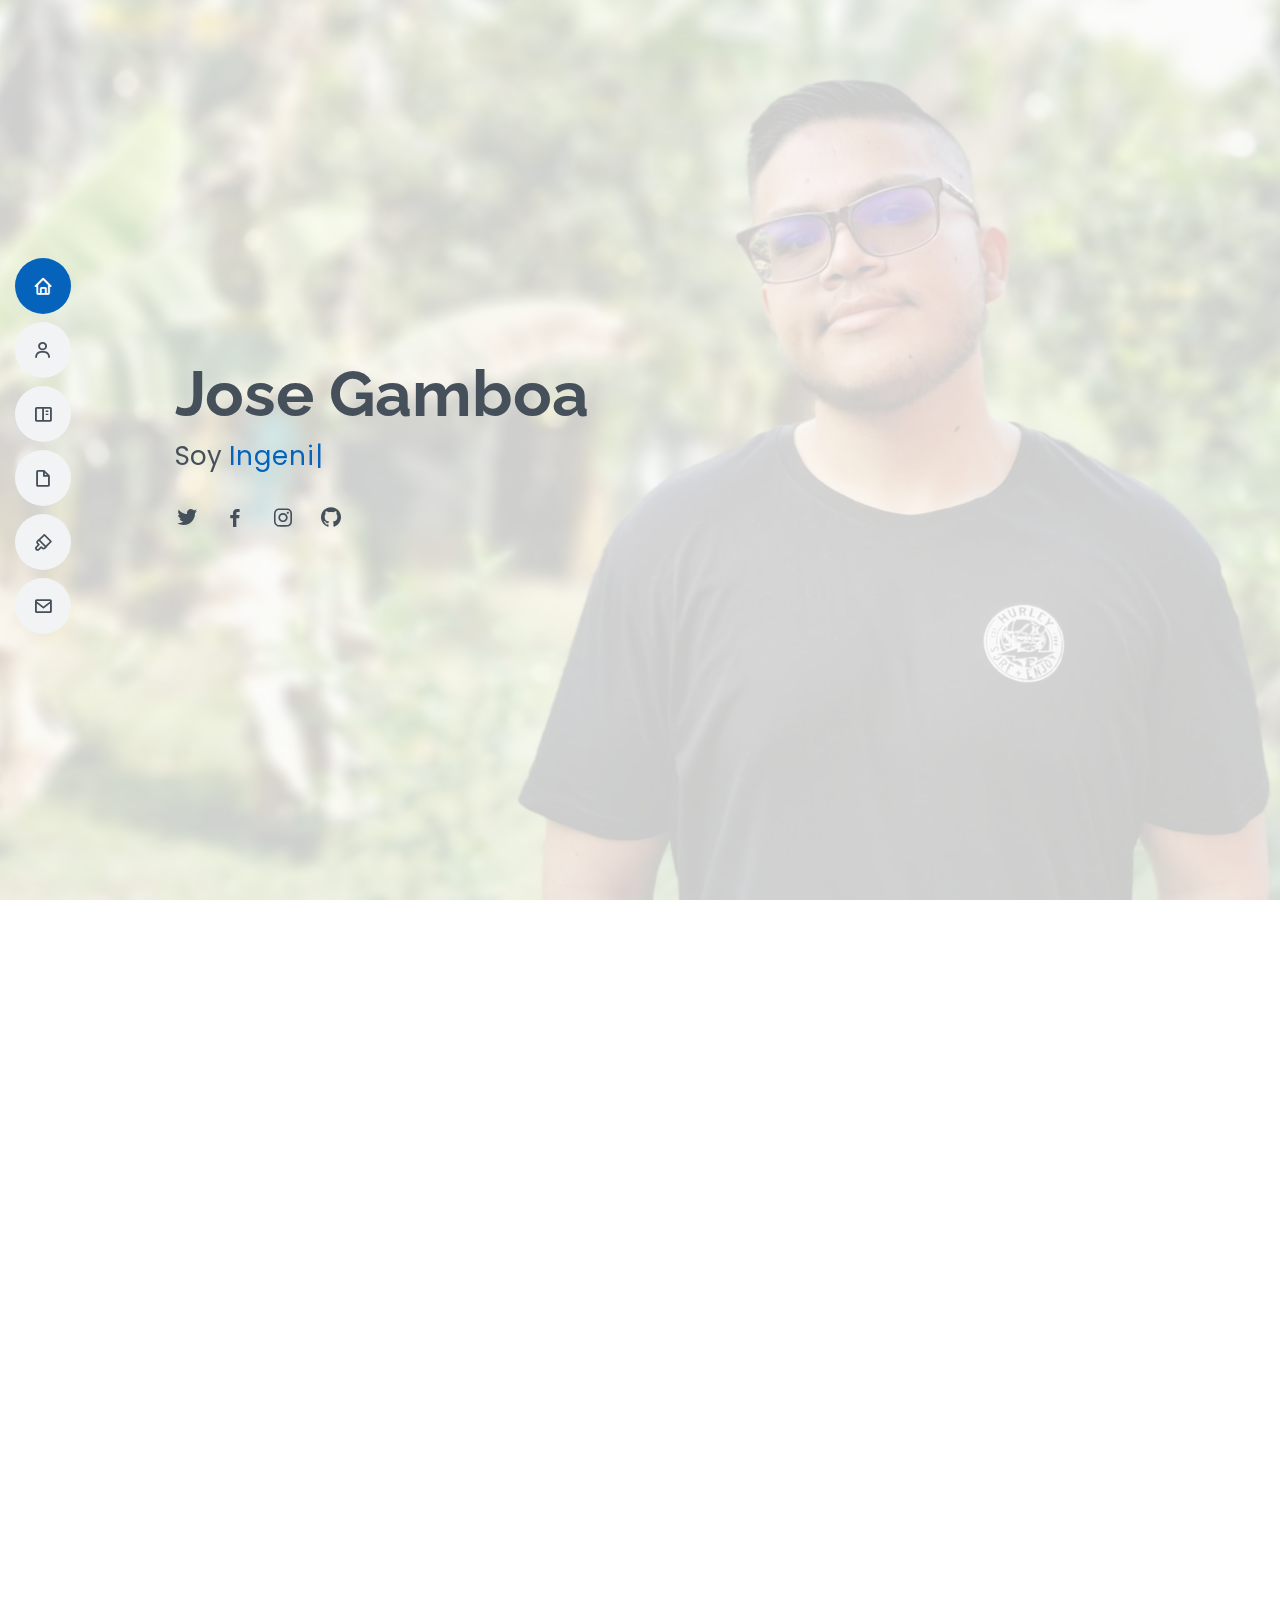
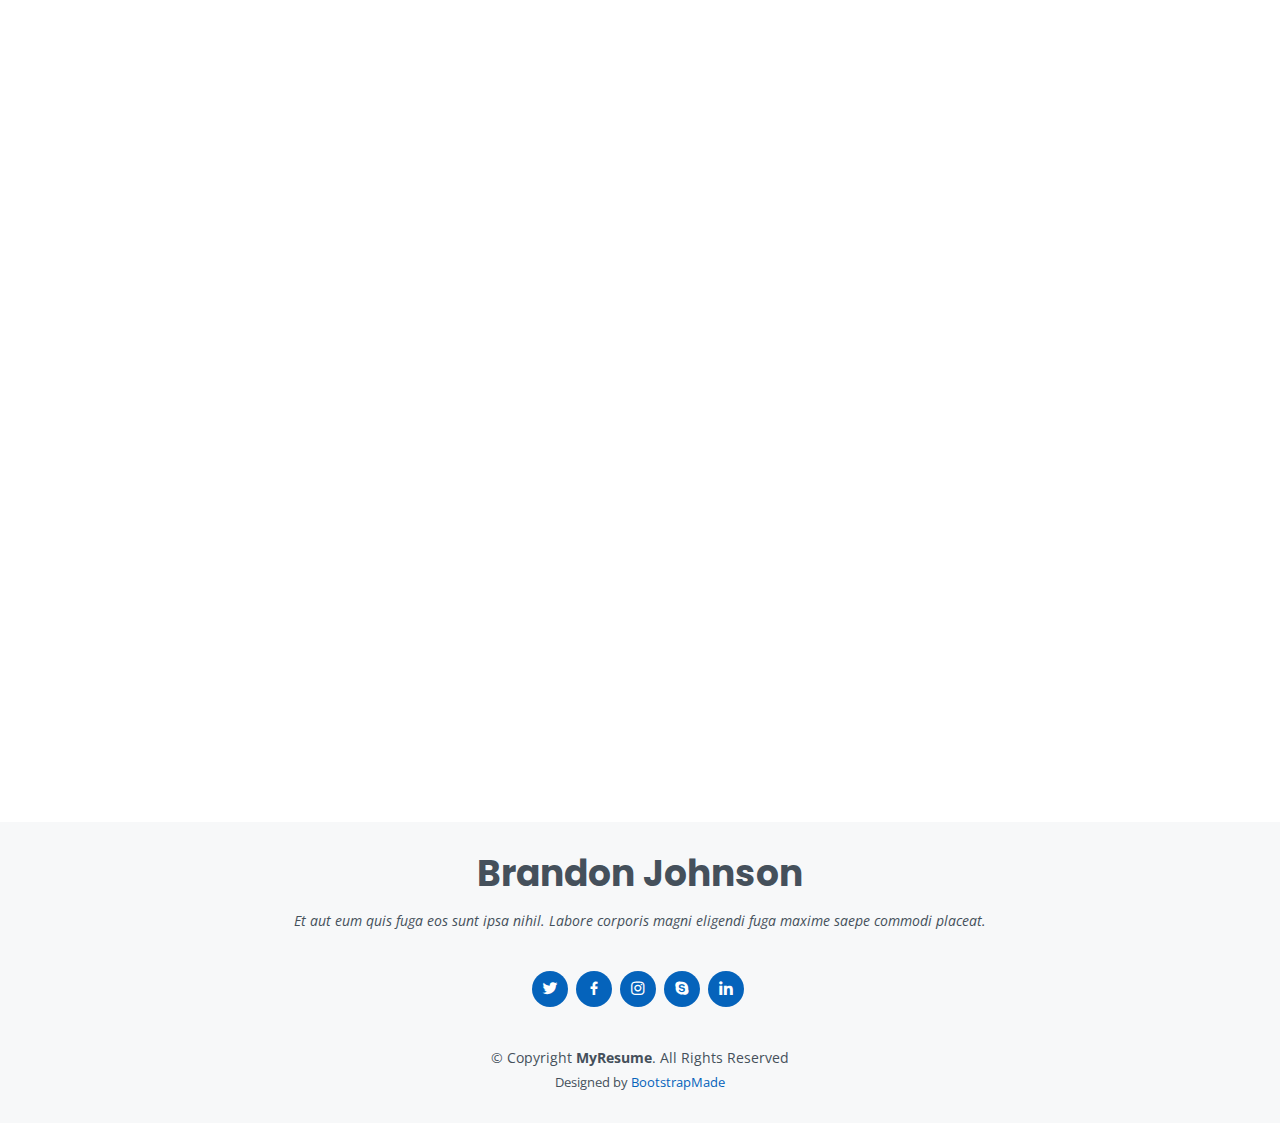
==== MyResume/index.html @ fcbcdb6d "Update" ====
<!DOCTYPE html>
<html lang="en">

<head>
    <meta charset="utf-8">
    <meta content="width=device-width, initial-scale=1.0" name="viewport">

    <title>MyResume Bootstrap Template - Index</title>
    <meta content="" name="description">
    <meta content="" name="keywords">

    <!-- Favicons -->
    <link href="assets/img/favicon.png" rel="icon">
    <link href="assets/img/apple-touch-icon.png" rel="apple-touch-icon">

    <!-- Google Fonts -->
    <link href="https://fonts.googleapis.com/css?family=Open+Sans:300,300i,400,400i,600,600i,700,700i|Raleway:300,300i,400,400i,500,500i,600,600i,700,700i|Poppins:300,300i,400,400i,500,500i,600,600i,700,700i" rel="stylesheet">

    <!-- Vendor CSS Files -->
    <link href="assets/vendor/bootstrap/css/bootstrap.min.css" rel="stylesheet">
    <link href="assets/vendor/icofont/icofont.min.css" rel="stylesheet">
    <link href="assets/vendor/boxicons/css/boxicons.min.css" rel="stylesheet">
    <link href="assets/vendor/venobox/venobox.css" rel="stylesheet">
    <link href="assets/vendor/owl.carousel/assets/owl.carousel.min.css" rel="stylesheet">
    <link href="assets/vendor/aos/aos.css" rel="stylesheet">

    <!-- Template Main CSS File -->
    <link href="assets/css/style.css" rel="stylesheet">

    <!-- =======================================================
  * Template Name: MyResume - v2.2.1
  * Template URL: https://bootstrapmade.com/free-html-bootstrap-template-my-resume/
  * Author: BootstrapMade.com
  * License: https://bootstrapmade.com/license/
  ======================================================== -->
</head>

<body>

    <!-- ======= Mobile nav toggle button ======= -->
    <button type="button" class="mobile-nav-toggle d-xl-none"><i class="icofont-navigation-menu"></i></button>

    <!-- ======= Header ======= -->
    <header id="header" class="d-flex flex-column justify-content-center">

        <nav class="nav-menu">
            <ul>
                <li class="active"><a href="#hero"><i class="bx bx-home"></i> <span>Home</span></a></li>
                <li><a href="#about"><i class="bx bx-user"></i> <span>About</span></a></li>
                <li><a href="#portfolio"><i class="bx bx-book-content"></i> <span>Portfolio</span></a></li>
                <li><a href="#resume"><i class="bx bx-file-blank"></i> <span>Resume</span></a></li>
                <li><a href="#services"><i class="bx bx-brush"></i> <span>Interests</span></a></li>
                <li><a href="#contact"><i class="bx bx-envelope"></i> <span>Contact</span></a></li>
            </ul>
        </nav>
        <!-- .nav-menu -->

    </header>
    <!-- End Header -->

    <!-- ======= Hero Section ======= -->
    <section id="hero" class="d-flex flex-column justify-content-center">
        <div class="container" data-aos="zoom-in" data-aos-delay="100">
            <h1>Jose Gamboa</h1>
            <p>Soy <span class="typed" data-typed-items=" Ingeniero en Computación , Estudiante,  Freelancer, Backend Developer, Web Developer"></span></p>
            <div class="social-links">
                <a href="https://twitter.com/joalgamro" class="twitter"><i class="bx bxl-twitter"></i></a>
                <a href="#" class="facebook"><i class="bx bxl-facebook"></i></a>
                <a href="#" class="instagram"><i class="bx bxl-instagram"></i></a>
                <a href="https://github.com/JoalG" class="git hub"><i class="bx bxl-github"></i></a>
            </div>
        </div>
    </section>
    <!-- End Hero -->

    <main id="main">

        <!-- ======= About Section ======= -->
        <section id="about" class="about">
            <div class="container" data-aos="fade-up">

                <div class="section-title">
                    <h2>About</h2>

                </div>

                <div class="row">
                    <div class="col-lg-4">
                        <img src="assets/img/jose.jpeg" class="img-fluid" alt="">
                    </div>
                    <div class="col-lg-8 pt-4 pt-lg-0 content">
                        <h3>Ingeniero en Computación.</h3>
                        <p class="font-italic">
                            Mi nombre es Jose Alfredo Gamboa Román, tengo 20 años, nací en San Isidro del General, Pérez Zeledón donde he vivido la mayor parte de mi vida. Desde 2019 me encuentro cursando la carrera de Ingeniería en Computación en el Instituto Tecnológico de Costa
                            Rica, específicamente en la sede central de Cartago.
                        </p>
                        <div class="row">
                            <div class="col-lg-6">
                                <ul>
                                    <li><i class="icofont-rounded-right"></i> <strong>Fecha de nacimiento:</strong> 15 Dic 2001</li>
                                    <li><i class="icofont-rounded-right"></i> <strong>Teléfono:</strong> +506 6132 2699</li>
                                    <li><i class="icofont-rounded-right"></i> <strong>Ciudad:</strong> Pérez Zeledón, San Jose, CR</li>
                                </ul>
                            </div>
                            <div class="col-lg-6">
                                <ul>
                                    <li><i class="icofont-rounded-right"></i> <strong>Edad:</strong> 19</li>
                                    <li><i class="icofont-rounded-right"></i> <strong>Email:</strong> joalgamro2010@gmail.com</li>
                                    <li><i class="icofont-rounded-right"></i> <strong>Escolaridad :</strong> Estudiante Universitario</li>
                                </ul>
                            </div>
                        </div>
                        <p>
                            Actualmente, además de mis actividades académicas relacionadas con el ITCR, me desempeño como FreeLancer en diferentes áreas relacionados al desarrollo de software.
                        </p>
                    </div>
                </div>

            </div>
        </section>
        <!-- End About Section -->

        <!-- ======= Portfolio Section ======= -->
        <section id="portfolio" class="portfolio section-bg">
            <div class="container" data-aos="fade-up">

                <div class="section-title">
                    <h2>Portafolio</h2>
                    <p>A continuación, se pueden observar algunos de los proyectos que he realizado en los últimos años.</p>
                </div>

                <div class="row">
                    <div class="col-lg-12 d-flex justify-content-center" data-aos="fade-up" data-aos-delay="100">
                        <ul id="portfolio-flters">
                            <li data-filter="*" class="filter-active">All</li>
                            <li data-filter=".filter-app">App</li>
                            <li data-filter=".filter-web">Web</li>
                        </ul>
                    </div>
                </div>

                <div class="row portfolio-container" data-aos="fade-up" data-aos-delay="200">

                    <div class="col-lg-4 col-md-6 portfolio-item filter-app">
                        <div class="portfolio-wrap">
                            <img src="assets/img/portfolio/nonogram_solver.PNG" class="img-fluid" alt="">
                            <div class="portfolio-info">
                                <h4>Nonogram Solver</h4>
                                <p>App</p>
                                <div class="portfolio-links">
                                    <a href="portfolio-details-nonogram.html" data-gall="portfolioDetailsGallery" data-vbtype="iframe" class="venobox" title="Portfolio Details"><i class="bx bx-info-circle"></i></a>
                                </div>
                            </div>
                        </div>
                    </div>

                    <div class="col-lg-4 col-md-6 portfolio-item filter-web">
                        <div class="portfolio-wrap">
                            <img src="assets/img/portfolio/teatros.jpg" class="img-fluid" alt="">
                            <div class="portfolio-info">
                                <h4>Cartelera Teatros</h4>
                                <p>Web</p>
                                <div class="portfolio-links">
                                    <a href="portfolio-details-teatros.html" data-gall="portfolioDetailsGallery" data-vbtype="iframe" class="venobox" title="Portfolio Details"><i class="bx bx-info-circle"></i></a>
                                </div>
                            </div>
                        </div>
                    </div>

                    <div class="col-lg-4 col-md-6 portfolio-item filter-app">
                        <div class="portfolio-wrap">
                            <img src="assets/img/portfolio/path_tracing.png" class="img-fluid" alt="">
                            <div class="portfolio-info">
                                <h4>Path Tracing</h4>
                                <p>App</p>
                                <div class="portfolio-links">
                                    <a href="portfolio-details-path-tracing.html" data-gall="portfolioDetailsGallery" data-vbtype="iframe" class="venobox" title="Portfolio Details"><i class="bx bx-info-circle"></i></a>
                                </div>
                            </div>
                        </div>
                    </div>


                    <div class="col-lg-4 col-md-6 portfolio-item filter-web">
                        <div class="portfolio-wrap">
                            <img src="assets/img/portfolio/love_hope.jpeg" class="img-fluid" alt="">
                            <div class="portfolio-info">
                                <h4>Love&Hope</h4>
                                <p>Web</p>
                                <div class="portfolio-links">
                                    <a href="portfolio-details-love-hope.html" data-gall="portfolioDetailsGallery" data-vbtype="iframe" class="venobox" title="Portfolio Details"><i class="bx bx-info-circle"></i></a>
                                </div>
                            </div>
                        </div>
                    </div>

                    <div class="col-lg-4 col-md-6 portfolio-item filter-app">
                        <div class="portfolio-wrap">
                            <img src="assets/img/portfolio/connect_four.png" class="img-fluid" alt="">
                            <div class="portfolio-info">
                                <h4>Connect Four</h4>
                                <p>App</p>
                                <div class="portfolio-links">
                                    <a href="portfolio-details-connect-four.html" data-gall="portfolioDetailsGallery" data-vbtype="iframe" class="venobox" title="Portfolio Details"><i class="bx bx-info-circle"></i></a>
                                </div>
                            </div>
                        </div>
                    </div>




                    <div class="col-lg-4 col-md-6 portfolio-item filter-web">
                        <div class="portfolio-wrap">
                            <img src="assets/img/portfolio/dynamic_forms.png" class="img-fluid" alt="">
                            <div class="portfolio-info">
                                <h4>Forms Dinámicos</h4>
                                <p>Web</p>
                                <div class="portfolio-links">
                                    <a href="portfolio-details-dynamic-forms.html" data-gall="portfolioDetailsGallery" data-vbtype="iframe" class="venobox" title="Portfolio Details"><i class="bx bx-info-circle"></i></a>
                                </div>
                            </div>
                        </div>
                    </div>

                </div>

            </div>
        </section>
        <!-- End Portfolio Section -->

        <!-- ======= Resume Section ======= -->
        <section id="resume" class="resume">
            <div class="container" data-aos="fade-up">

                <div class="section-title">
                    <h2>Resume</h2>
                    <p>Magnam dolores commodi suscipit. Necessitatibus eius consequatur ex aliquid fuga eum quidem. Sit sint consectetur velit. Quisquam quos quisquam cupiditate. Et nemo qui impedit suscipit alias ea. Quia fugiat sit in iste officiis commodi
                        quidem hic quas.</p>
                </div>

                <div class="row">
                    <div class="col-lg-6">
                        <h3 class="resume-title">Sumary</h3>
                        <div class="resume-item pb-0">
                            <h4>Brandon Johnson</h4>
                            <p><em>Innovative and deadline-driven Graphic Designer with 3+ years of experience designing and developing user-centered digital/print marketing material from initial concept to final, polished deliverable.</em></p>
                            <ul>
                                <li>Portland par 127,Orlando, FL</li>
                                <li>(123) 456-7891</li>
                                <li>alice.barkley@example.com</li>
                            </ul>
                        </div>

                        <h3 class="resume-title">Education</h3>
                        <div class="resume-item">
                            <h4>Master of Fine Arts &amp; Graphic Design</h4>
                            <h5>2015 - 2016</h5>
                            <p><em>Rochester Institute of Technology, Rochester, NY</em></p>
                            <p>Qui deserunt veniam. Et sed aliquam labore tempore sed quisquam iusto autem sit. Ea vero voluptatum qui ut dignissimos deleniti nerada porti sand markend</p>
                        </div>
                        <div class="resume-item">
                            <h4>Bachelor of Fine Arts &amp; Graphic Design</h4>
                            <h5>2010 - 2014</h5>
                            <p><em>Rochester Institute of Technology, Rochester, NY</em></p>
                            <p>Quia nobis sequi est occaecati aut. Repudiandae et iusto quae reiciendis et quis Eius vel ratione eius unde vitae rerum voluptates asperiores voluptatem Earum molestiae consequatur neque etlon sader mart dila</p>
                        </div>
                    </div>
                    <div class="col-lg-6">
                        <h3 class="resume-title">Professional Experience</h3>
                        <div class="resume-item">
                            <h4>Senior graphic design specialist</h4>
                            <h5>2019 - Present</h5>
                            <p><em>Experion, New York, NY </em></p>
                            <ul>
                                <li>Lead in the design, development, and implementation of the graphic, layout, and production communication materials</li>
                                <li>Delegate tasks to the 7 members of the design team and provide counsel on all aspects of the project. </li>
                                <li>Supervise the assessment of all graphic materials in order to ensure quality and accuracy of the design</li>
                                <li>Oversee the efficient use of production project budgets ranging from $2,000 - $25,000</li>
                            </ul>
                        </div>
                        <div class="resume-item">
                            <h4>Graphic design specialist</h4>
                            <h5>2017 - 2018</h5>
                            <p><em>Stepping Stone Advertising, New York, NY</em></p>
                            <ul>
                                <li>Developed numerous marketing programs (logos, brochures,infographics, presentations, and advertisements).</li>
                                <li>Managed up to 5 projects or tasks at a given time while under pressure</li>
                                <li>Recommended and consulted with clients on the most appropriate graphic design</li>
                                <li>Created 4+ design presentations and proposals a month for clients and account managers</li>
                            </ul>
                        </div>
                    </div>
                </div>

            </div>
        </section>
        <!-- End Resume Section -->


        <!-- ======= Skills Section ======= -->
        <section id="skills" class="skills section-bg">
            <div class="container" data-aos="fade-up">

                <div class="section-title">
                    <h2>Skills</h2>
                    <p>Magnam dolores commodi suscipit. Necessitatibus eius consequatur ex aliquid fuga eum quidem. Sit sint consectetur velit. Quisquam quos quisquam cupiditate. Et nemo qui impedit suscipit alias ea. Quia fugiat sit in iste officiis commodi
                        quidem hic quas.</p>
                </div>

                <div class="row skills-content">

                    <div class="col-lg-6">

                        <div class="progress">
                            <span class="skill">HTML <i class="val">100%</i></span>
                            <div class="progress-bar-wrap">
                                <div class="progress-bar" role="progressbar" aria-valuenow="100" aria-valuemin="0" aria-valuemax="100"></div>
                            </div>
                        </div>

                        <div class="progress">
                            <span class="skill">CSS <i class="val">90%</i></span>
                            <div class="progress-bar-wrap">
                                <div class="progress-bar" role="progressbar" aria-valuenow="90" aria-valuemin="0" aria-valuemax="100"></div>
                            </div>
                        </div>

                        <div class="progress">
                            <span class="skill">JavaScript <i class="val">75%</i></span>
                            <div class="progress-bar-wrap">
                                <div class="progress-bar" role="progressbar" aria-valuenow="75" aria-valuemin="0" aria-valuemax="100"></div>
                            </div>
                        </div>

                    </div>

                    <div class="col-lg-6">

                        <div class="progress">
                            <span class="skill">PHP <i class="val">80%</i></span>
                            <div class="progress-bar-wrap">
                                <div class="progress-bar" role="progressbar" aria-valuenow="80" aria-valuemin="0" aria-valuemax="100"></div>
                            </div>
                        </div>

                        <div class="progress">
                            <span class="skill">WordPress/CMS <i class="val">90%</i></span>
                            <div class="progress-bar-wrap">
                                <div class="progress-bar" role="progressbar" aria-valuenow="90" aria-valuemin="0" aria-valuemax="100"></div>
                            </div>
                        </div>

                        <div class="progress">
                            <span class="skill">Photoshop <i class="val">55%</i></span>
                            <div class="progress-bar-wrap">
                                <div class="progress-bar" role="progressbar" aria-valuenow="55" aria-valuemin="0" aria-valuemax="100"></div>
                            </div>
                        </div>

                    </div>

                </div>

            </div>
        </section>
        <!-- End Skills Section -->


        <!-- ======= Services Section ======= -->
        <section id="services" class="services">
            <div class="container" data-aos="fade-up">

                <div class="section-title">
                    <h2>Services</h2>
                    <p>Magnam dolores commodi suscipit. Necessitatibus eius consequatur ex aliquid fuga eum quidem. Sit sint consectetur velit. Quisquam quos quisquam cupiditate. Et nemo qui impedit suscipit alias ea. Quia fugiat sit in iste officiis commodi
                        quidem hic quas.</p>
                </div>

                <div class="row">

                    <div class="col-lg-4 col-md-6 d-flex align-items-stretch" data-aos="zoom-in" data-aos-delay="100">
                        <div class="icon-box iconbox-blue">
                            <div class="icon">
                                <svg width="100" height="100" viewBox="0 0 600 600" xmlns="http://www.w3.org/2000/svg">
                  <path stroke="none" stroke-width="0" fill="#f5f5f5" d="M300,521.0016835830174C376.1290562159157,517.8887921683347,466.0731472004068,529.7835943286574,510.70327084640275,468.03025145048787C554.3714126377745,407.6079735673963,508.03601936045806,328.9844924480964,491.2728898941984,256.3432110539036C474.5976632858925,184.082847569629,479.9380746630129,96.60480741107993,416.23090153303,58.64404602377083C348.86323505073057,18.502131276798302,261.93793281208167,40.57373210992963,193.5410806939664,78.93577620505333C130.42746243093433,114.334589627462,98.30271207620316,179.96522072025542,76.75703585869454,249.04625023123273C51.97151888228291,328.5150500222984,13.704378332031375,421.85034740162234,66.52175969318436,486.19268352777647C119.04800174914682,550.1803526380478,217.28368757567262,524.383925680826,300,521.0016835830174"></path>
                </svg>
                                <i class="bx bxl-dribbble"></i>
                            </div>
                            <h4><a href="">Lorem Ipsum</a></h4>
                            <p>Voluptatum deleniti atque corrupti quos dolores et quas molestias excepturi</p>
                        </div>
                    </div>

                    <div class="col-lg-4 col-md-6 d-flex align-items-stretch mt-4 mt-md-0" data-aos="zoom-in" data-aos-delay="200">
                        <div class="icon-box iconbox-orange ">
                            <div class="icon">
                                <svg width="100" height="100" viewBox="0 0 600 600" xmlns="http://www.w3.org/2000/svg">
                  <path stroke="none" stroke-width="0" fill="#f5f5f5" d="M300,582.0697525312426C382.5290701553225,586.8405444964366,449.9789794690241,525.3245884688669,502.5850820975895,461.55621195738473C556.606425686781,396.0723002908107,615.8543463187945,314.28637112970534,586.6730223649479,234.56875336149918C558.9533121215079,158.8439757836574,454.9685369536778,164.00468322053177,381.49747125262974,130.76875717737553C312.15926192815925,99.40240125094834,248.97055460311594,18.661163978235184,179.8680185752513,50.54337015887873C110.5421016452524,82.52863877960104,119.82277516462835,180.83849132639028,109.12597500060166,256.43424936330496C100.08760227029461,320.3096726198365,92.17705696193138,384.0621239912766,124.79988738764834,439.7174275375508C164.83382741302287,508.01625554203684,220.96474134820875,577.5009287672846,300,582.0697525312426"></path>
                </svg>
                                <i class="bx bx-file"></i>
                            </div>
                            <h4><a href="">Sed Perspiciatis</a></h4>
                            <p>Duis aute irure dolor in reprehenderit in voluptate velit esse cillum dolore</p>
                        </div>
                    </div>

                    <div class="col-lg-4 col-md-6 d-flex align-items-stretch mt-4 mt-lg-0" data-aos="zoom-in" data-aos-delay="300">
                        <div class="icon-box iconbox-pink">
                            <div class="icon">
                                <svg width="100" height="100" viewBox="0 0 600 600" xmlns="http://www.w3.org/2000/svg">
                  <path stroke="none" stroke-width="0" fill="#f5f5f5" d="M300,541.5067337569781C382.14930387511276,545.0595476570109,479.8736841581634,548.3450877840088,526.4010558755058,480.5488172755941C571.5218469581645,414.80211281144784,517.5187510058486,332.0715597781072,496.52539010469104,255.14436215662573C477.37192572678356,184.95920475031193,473.57363656557914,105.61284051026155,413.0603344069578,65.22779650032875C343.27470386102294,18.654635553484475,251.2091493199835,5.337323636656869,175.0934190732945,40.62881213300186C97.87086631185822,76.43348514350839,51.98124368387456,156.15599469081315,36.44837278890362,239.84606092416172C21.716077023791087,319.22268207091537,43.775223500013084,401.1760424656574,96.891909868211,461.97329694683043C147.22146801428983,519.5804099606455,223.5754009179313,538.201503339737,300,541.5067337569781"></path>
                </svg>
                                <i class="bx bx-tachometer"></i>
                            </div>
                            <h4><a href="">Magni Dolores</a></h4>
                            <p>Excepteur sint occaecat cupidatat non proident, sunt in culpa qui officia</p>
                        </div>
                    </div>

                    <div class="col-lg-4 col-md-6 d-flex align-items-stretch mt-4" data-aos="zoom-in" data-aos-delay="100">
                        <div class="icon-box iconbox-yellow">
                            <div class="icon">
                                <svg width="100" height="100" viewBox="0 0 600 600" xmlns="http://www.w3.org/2000/svg">
                  <path stroke="none" stroke-width="0" fill="#f5f5f5" d="M300,503.46388370962813C374.79870501325706,506.71871716319447,464.8034551963731,527.1746412648533,510.4981551193396,467.86667711651364C555.9287308511215,408.9015244558933,512.6030010748507,327.5744911775523,490.211057578863,256.5855673507754C471.097692560561,195.9906835881958,447.69079081568157,138.11976852964426,395.19560036434837,102.3242989838813C329.3053358748298,57.3949838291264,248.02791733380457,8.279543830951368,175.87071277845988,42.242879143198664C103.41431057327972,76.34704239035025,93.79494320519305,170.9812938413882,81.28167332365135,250.07896920659033C70.17666984294237,320.27484674793965,64.84698225790005,396.69656628748305,111.28512138212992,450.4950937839243C156.20124167950087,502.5303643271138,231.32542653798444,500.4755392045468,300,503.46388370962813"></path>
                </svg>
                                <i class="bx bx-layer"></i>
                            </div>
                            <h4><a href="">Nemo Enim</a></h4>
                            <p>At vero eos et accusamus et iusto odio dignissimos ducimus qui blanditiis</p>
                        </div>
                    </div>

                    <div class="col-lg-4 col-md-6 d-flex align-items-stretch mt-4" data-aos="zoom-in" data-aos-delay="200">
                        <div class="icon-box iconbox-red">
                            <div class="icon">
                                <svg width="100" height="100" viewBox="0 0 600 600" xmlns="http://www.w3.org/2000/svg">
                  <path stroke="none" stroke-width="0" fill="#f5f5f5" d="M300,532.3542879108572C369.38199826031484,532.3153073249985,429.10787420159085,491.63046689027357,474.5244479745417,439.17860296908856C522.8885846962883,383.3225815378663,569.1668002868075,314.3205725914397,550.7432151929288,242.7694973846089C532.6665558377875,172.5657663291529,456.2379748765914,142.6223662098291,390.3689995646985,112.34683881706744C326.66090330228417,83.06452184765237,258.84405631176094,53.51806209861945,193.32584062364296,78.48882559362697C121.61183558270385,105.82097193414197,62.805066853699245,167.19869350419734,48.57481801355237,242.6138429142374C34.843463184063346,315.3850353017275,76.69343916112496,383.4422959591041,125.22947124332185,439.3748458443577C170.7312796277747,491.8107796887764,230.57421082200815,532.3932930995766,300,532.3542879108572"></path>
                </svg>
                                <i class="bx bx-slideshow"></i>
                            </div>
                            <h4><a href="">Dele Cardo</a></h4>
                            <p>Quis consequatur saepe eligendi voluptatem consequatur dolor consequuntur</p>
                        </div>
                    </div>

                    <div class="col-lg-4 col-md-6 d-flex align-items-stretch mt-4" data-aos="zoom-in" data-aos-delay="300">
                        <div class="icon-box iconbox-teal">
                            <div class="icon">
                                <svg width="100" height="100" viewBox="0 0 600 600" xmlns="http://www.w3.org/2000/svg">
                  <path stroke="none" stroke-width="0" fill="#f5f5f5" d="M300,566.797414625762C385.7384707136149,576.1784315230908,478.7894351017131,552.8928747891023,531.9192734346935,484.94944893311C584.6109503024035,417.5663521118492,582.489472248146,322.67544863468447,553.9536738515405,242.03673114598146C529.1557734026468,171.96086150256528,465.24506316201064,127.66468636344209,395.9583748389544,100.7403814666027C334.2173773831606,76.7482773500951,269.4350130405921,84.62216499799875,207.1952322260088,107.2889140133804C132.92018162631612,134.33871894543012,41.79353780512637,160.00259165414826,22.644507872594943,236.69541883565114C3.319112789854554,314.0945973066697,72.72355303640163,379.243833228382,124.04198916343866,440.3218312028393C172.9286146004772,498.5055451809895,224.45579914871206,558.5317968840102,300,566.797414625762"></path>
                </svg>
                                <i class="bx bx-arch"></i>
                            </div>
                            <h4><a href="">Divera Don</a></h4>
                            <p>Modi nostrum vel laborum. Porro fugit error sit minus sapiente sit aspernatur</p>
                        </div>
                    </div>

                </div>

            </div>
        </section>
        <!-- End Services Section -->



        <!-- ======= Contact Section ======= -->
        <section id="contact" class="contact">
            <div class="container" data-aos="fade-up">

                <div class="section-title">
                    <h2>Contact</h2>
                </div>

                <div class="row mt-1">

                    <div class="col-lg-4">
                        <div class="info">
                            <div class="address">
                                <i class="icofont-google-map"></i>
                                <h4>Location:</h4>
                                <p>A108 Adam Street, New York, NY 535022</p>
                            </div>

                            <div class="email">
                                <i class="icofont-envelope"></i>
                                <h4>Email:</h4>
                                <p>info@example.com</p>
                            </div>

                            <div class="phone">
                                <i class="icofont-phone"></i>
                                <h4>Call:</h4>
                                <p>+1 5589 55488 55s</p>
                            </div>

                        </div>

                    </div>

                    <div class="col-lg-8 mt-5 mt-lg-0">

                        <form action="forms/contact.php" method="post" role="form" class="php-email-form">
                            <div class="form-row">
                                <div class="col-md-6 form-group">
                                    <input type="text" name="name" class="form-control" id="name" placeholder="Your Name" data-rule="minlen:4" data-msg="Please enter at least 4 chars" />
                                    <div class="validate"></div>
                                </div>
                                <div class="col-md-6 form-group">
                                    <input type="email" class="form-control" name="email" id="email" placeholder="Your Email" data-rule="email" data-msg="Please enter a valid email" />
                                    <div class="validate"></div>
                                </div>
                            </div>
                            <div class="form-group">
                                <input type="text" class="form-control" name="subject" id="subject" placeholder="Subject" data-rule="minlen:4" data-msg="Please enter at least 8 chars of subject" />
                                <div class="validate"></div>
                            </div>
                            <div class="form-group">
                                <textarea class="form-control" name="message" rows="5" data-rule="required" data-msg="Please write something for us" placeholder="Message"></textarea>
                                <div class="validate"></div>
                            </div>
                            <div class="mb-3">
                                <div class="loading">Loading</div>
                                <div class="error-message"></div>
                                <div class="sent-message">Your message has been sent. Thank you!</div>
                            </div>
                            <div class="text-center"><button type="submit">Send Message</button></div>
                        </form>

                    </div>

                </div>

            </div>
        </section>
        <!-- End Contact Section -->

    </main>
    <!-- End #main -->

    <!-- ======= Footer ======= -->
    <footer id="footer">
        <div class="container">
            <h3>Brandon Johnson</h3>
            <p>Et aut eum quis fuga eos sunt ipsa nihil. Labore corporis magni eligendi fuga maxime saepe commodi placeat.</p>
            <div class="social-links">
                <a href="#" class="twitter"><i class="bx bxl-twitter"></i></a>
                <a href="#" class="facebook"><i class="bx bxl-facebook"></i></a>
                <a href="#" class="instagram"><i class="bx bxl-instagram"></i></a>
                <a href="#" class="google-plus"><i class="bx bxl-skype"></i></a>
                <a href="#" class="linkedin"><i class="bx bxl-linkedin"></i></a>
            </div>
            <div class="copyright">
                &copy; Copyright <strong><span>MyResume</span></strong>. All Rights Reserved
            </div>
            <div class="credits">
                <!-- All the links in the footer should remain intact. -->
                <!-- You can delete the links only if you purchased the pro version. -->
                <!-- Licensing information: [license-url] -->
                <!-- Purchase the pro version with working PHP/AJAX contact form: https://bootstrapmade.com/free-html-bootstrap-template-my-resume/ -->
                Designed by <a href="https://bootstrapmade.com/">BootstrapMade</a>
            </div>
        </div>
    </footer>
    <!-- End Footer -->

    <a href="#" class="back-to-top"><i class="bx bx-up-arrow-alt"></i></a>
    <div id="preloader"></div>

    <!-- Vendor JS Files -->
    <script src="assets/vendor/jquery/jquery.min.js"></script>
    <script src="assets/vendor/bootstrap/js/bootstrap.bundle.min.js"></script>
    <script src="assets/vendor/jquery.easing/jquery.easing.min.js"></script>
    <script src="assets/vendor/php-email-form/validate.js"></script>
    <script src="assets/vendor/waypoints/jquery.waypoints.min.js"></script>
    <script src="assets/vendor/counterup/counterup.min.js"></script>
    <script src="assets/vendor/isotope-layout/isotope.pkgd.min.js"></script>
    <script src="assets/vendor/venobox/venobox.min.js"></script>
    <script src="assets/vendor/owl.carousel/owl.carousel.min.js"></script>
    <script src="assets/vendor/typed.js/typed.min.js"></script>
    <script src="assets/vendor/aos/aos.js"></script>

    <!-- Template Main JS File -->
    <script src="assets/js/main.js"></script>

</body>

</html>
---- MyResume/assets/vendor/venobox/venobox.css ----
/* ------ venobox.css --------*/
.vbox-overlay *, .vbox-overlay *:before, .vbox-overlay *:after{
    -webkit-backface-visibility: hidden;
    -webkit-box-sizing:border-box;
    -moz-box-sizing:border-box;
    box-sizing:border-box;
}
.vbox-overlay * { 
    -webkit-backface-visibility: visible;
    backface-visibility: visible;
}
.vbox-overlay{
    display: -webkit-flex;
    display: flex;
    -webkit-flex-direction: column;
    flex-direction: column;
    -webkit-justify-content: center;
    justify-content: center;
    -webkit-align-items: center;
    align-items: center;
    position: fixed;
    left: 0;
    top: 0;
    bottom: 0;
    right: 0;
    z-index: 999999;
}

/* ----- navigation ----- */
.vbox-title{
    width: 100%;
    height: 40px;
    float: left;
    text-align: center;
    line-height: 28px;
    font-size: 12px;
    padding: 6px 50px;
    overflow: hidden;
    position: fixed;
    display: none;
    left: 0;
    z-index: 89;
}
.vbox-close{
    cursor: pointer;
    position: fixed;
    top: -1px;
    right: 0;
    width: 50px;
    height: 40px;
    padding: 6px;
    display: block;
    background-position:10px center;
    overflow: hidden;
    font-size: 24px;
    line-height: 1;
    text-align: center;
    z-index: 99;
}
.vbox-left{
    cursor: pointer;
    position: fixed;
    left: 0;
    height: 40px;
    overflow: hidden;
    line-height: 28px;
    font-size: 12px;
    z-index: 99;
    display: flex;
    align-items:center;
}
.vbox-num{
    display: inline-block;
    margin: 6px 0 6px 15px;
}
/* ----- Social share ----- */
.vbox-share{
    line-height: 28px;
    font-size: 12px;
    overflow: hidden;
    position: fixed;
    left: 0;
    z-index: 98;
    display: flex;
    align-items:center;
    justify-content: center;
    width: 100%;
    text-align: center;
}
.vbox-share svg{
    max-height: 28px;
    width: 28px;
    z-index: 10;
    margin-left: 12px;
    margin-top: 6px;
    margin-bottom: 6px;
    vertical-align: middle;
}


/* ----- navigation ARROWS ----- */
.vbox-next, .vbox-prev{
    position: fixed;
    top: 50%;
    margin-top: -15px;
    overflow: hidden;
    cursor: pointer;
    display: block;
    width: 45px;
    height: 45px;
    z-index: 99;
}
.vbox-next span, .vbox-prev span{
    position: relative;
    width: 20px;
    height: 20px;
    border: 2px solid transparent;
    border-top-color: #B6B6B6;
    border-right-color: #B6B6B6;
    text-indent: -100px;
    position: absolute;
    top: 8px;
    display: block;
}
.vbox-prev{
    left: 15px;
}
.vbox-next{
    right: 15px;
}
.vbox-prev span{
    left: 10px;
    -ms-transform: rotate(-135deg);
    -webkit-transform: rotate(-135deg);
    transform: rotate(-135deg);
}
.vbox-next span{
    -ms-transform: rotate(45deg);
    -webkit-transform: rotate(45deg);
    transform: rotate(45deg);
    right: 10px;
}
/* ------- inline window ------ */
.vbox-inline{
    width: 420px;
    height: 315px;
    height: 70vh;
    padding: 10px;
    background: #fff;
    margin: 0 auto;
    overflow: auto;
    text-align: left;
}
/* ------- Video & iFrames window ------ */
.venoframe{
    max-width: 100%;
    width: 100%;
    border: none;
    width: 100%;
    height: 260px;
    height: 70vh;
}
.venoframe.vbvid{
    height: 260px;
}
@media (min-width: 768px) {
    .venoframe, .vbox-inline{
        width: 90%;
        height: 360px;
        height: 70vh;
    }
    .venoframe.vbvid{
        width: 640px;
        height: 360px;
    }
}
@media (min-width: 992px) {
    .venoframe, .vbox-inline{
        max-width: 1200px;
        width: 80%;
        height: 540px;
        height: 70vh;
    }
    .venoframe.vbvid{
        width: 960px;
        height: 540px;
    }
}
/* 
Please do NOT edit this part! 
or at least read this note: http://i.imgur.com/7C0ws9e.gif
*/
.vbox-open{
    overflow: hidden;
}
.vbox-container{
    position: absolute;
    left: 0;
    right: 0;
    top: 0;
    bottom: 0;
    overflow-x: hidden;
    overflow-y: scroll;
    overflow-scrolling: touch;
    -webkit-overflow-scrolling: touch;
    z-index: 20;
    max-height: 100%;

}

.vbox-content{
    text-align: center;
    float: left;
    width: 100%;
    position: relative;
    overflow: hidden;
    padding: 20px 4%;
}
.vbox-container img{
    max-width: 100%;
    height: auto;
}
.vbox-figlio{
    box-shadow: 0 0 12px rgba(0,0,0,0.19), 0 6px 6px rgba(0,0,0,0.23);
    max-width: 100%;
    text-align: initial;
}
img.vbox-figlio{
    -webkit-user-select: none;
-khtml-user-select: none;
-moz-user-select: none;
-o-user-select: none;
user-select: none;
}
.vbox-content.swipe-left{
    margin-left: -200px !important;
}
.vbox-content.swipe-right{
    margin-left: 200px !important;
}
.vbox-animated{
    webkit-transition: margin 300ms ease-out;
    transition: margin 300ms ease-out;
}

/* ---------- preloader ----------
 * SPINKIT 
 * http://tobiasahlin.com/spinkit/
-------------------------------- */
.sk-double-bounce,.sk-rotating-plane{width:40px;height:40px;margin:40px auto}.sk-rotating-plane{background-color:#333;-webkit-animation:sk-rotatePlane 1.2s infinite ease-in-out;animation:sk-rotatePlane 1.2s infinite ease-in-out}@-webkit-keyframes sk-rotatePlane{0%{-webkit-transform:perspective(120px) rotateX(0) rotateY(0);transform:perspective(120px) rotateX(0) rotateY(0)}50%{-webkit-transform:perspective(120px) rotateX(-180.1deg) rotateY(0);transform:perspective(120px) rotateX(-180.1deg) rotateY(0)}100%{-webkit-transform:perspective(120px) rotateX(-180deg) rotateY(-179.9deg);transform:perspective(120px) rotateX(-180deg) rotateY(-179.9deg)}}@keyframes sk-rotatePlane{0%{-webkit-transform:perspective(120px) rotateX(0) rotateY(0);transform:perspective(120px) rotateX(0) rotateY(0)}50%{-webkit-transform:perspective(120px) rotateX(-180.1deg) rotateY(0);transform:perspective(120px) rotateX(-180.1deg) rotateY(0)}100%{-webkit-transform:perspective(120px) rotateX(-180deg) rotateY(-179.9deg);transform:perspective(120px) rotateX(-180deg) rotateY(-179.9deg)}}.sk-double-bounce{position:relative}.sk-double-bounce .sk-child{width:100%;height:100%;border-radius:50%;background-color:#333;opacity:.6;position:absolute;top:0;left:0;-webkit-animation:sk-doubleBounce 2s infinite ease-in-out;animation:sk-doubleBounce 2s infinite ease-in-out}.sk-chasing-dots .sk-child,.sk-spinner-pulse,.sk-three-bounce .sk-child{background-color:#333;border-radius:100%}.sk-double-bounce .sk-double-bounce2{-webkit-animation-delay:-1s;animation-delay:-1s}@-webkit-keyframes sk-doubleBounce{0%,100%{-webkit-transform:scale(0);transform:scale(0)}50%{-webkit-transform:scale(1);transform:scale(1)}}@keyframes sk-doubleBounce{0%,100%{-webkit-transform:scale(0);transform:scale(0)}50%{-webkit-transform:scale(1);transform:scale(1)}}.sk-wave{margin:40px auto;width:50px;height:40px;text-align:center;font-size:10px}.sk-wave .sk-rect{background-color:#333;height:100%;width:6px;display:inline-block;-webkit-animation:sk-waveStretchDelay 1.2s infinite ease-in-out;animation:sk-waveStretchDelay 1.2s infinite ease-in-out}.sk-wave .sk-rect1{-webkit-animation-delay:-1.2s;animation-delay:-1.2s}.sk-wave .sk-rect2{-webkit-animation-delay:-1.1s;animation-delay:-1.1s}.sk-wave .sk-rect3{-webkit-animation-delay:-1s;animation-delay:-1s}.sk-wave .sk-rect4{-webkit-animation-delay:-.9s;animation-delay:-.9s}.sk-wave .sk-rect5{-webkit-animation-delay:-.8s;animation-delay:-.8s}@-webkit-keyframes sk-waveStretchDelay{0%,100%,40%{-webkit-transform:scaleY(.4);transform:scaleY(.4)}20%{-webkit-transform:scaleY(1);transform:scaleY(1)}}@keyframes sk-waveStretchDelay{0%,100%,40%{-webkit-transform:scaleY(.4);transform:scaleY(.4)}20%{-webkit-transform:scaleY(1);transform:scaleY(1)}}.sk-wandering-cubes{margin:40px auto;width:40px;height:40px;position:relative}.sk-wandering-cubes .sk-cube{background-color:#333;width:10px;height:10px;position:absolute;top:0;left:0;-webkit-animation:sk-wanderingCube 1.8s ease-in-out -1.8s infinite both;animation:sk-wanderingCube 1.8s ease-in-out -1.8s infinite both}.sk-chasing-dots,.sk-spinner-pulse{width:40px;height:40px;margin:40px auto}.sk-wandering-cubes .sk-cube2{-webkit-animation-delay:-.9s;animation-delay:-.9s}@-webkit-keyframes sk-wanderingCube{0%{-webkit-transform:rotate(0);transform:rotate(0)}25%{-webkit-transform:translateX(30px) rotate(-90deg) scale(.5);transform:translateX(30px) rotate(-90deg) scale(.5)}50%{-webkit-transform:translateX(30px) translateY(30px) rotate(-179deg);transform:translateX(30px) translateY(30px) rotate(-179deg)}50.1%{-webkit-transform:translateX(30px) translateY(30px) rotate(-180deg);transform:translateX(30px) translateY(30px) rotate(-180deg)}75%{-webkit-transform:translateX(0) translateY(30px) rotate(-270deg) scale(.5);transform:translateX(0) translateY(30px) rotate(-270deg) scale(.5)}100%{-webkit-transform:rotate(-360deg);transform:rotate(-360deg)}}@keyframes sk-wanderingCube{0%{-webkit-transform:rotate(0);transform:rotate(0)}25%{-webkit-transform:translateX(30px) rotate(-90deg) scale(.5);transform:translateX(30px) rotate(-90deg) scale(.5)}50%{-webkit-transform:translateX(30px) translateY(30px) rotate(-179deg);transform:translateX(30px) translateY(30px) rotate(-179deg)}50.1%{-webkit-transform:translateX(30px) translateY(30px) rotate(-180deg);transform:translateX(30px) translateY(30px) rotate(-180deg)}75%{-webkit-transform:translateX(0) translateY(30px) rotate(-270deg) scale(.5);transform:translateX(0) translateY(30px) rotate(-270deg) scale(.5)}100%{-webkit-transform:rotate(-360deg);transform:rotate(-360deg)}}.sk-spinner-pulse{-webkit-animation:sk-pulseScaleOut 1s infinite ease-in-out;animation:sk-pulseScaleOut 1s infinite ease-in-out}@-webkit-keyframes sk-pulseScaleOut{0%{-webkit-transform:scale(0);transform:scale(0)}100%{-webkit-transform:scale(1);transform:scale(1);opacity:0}}@keyframes sk-pulseScaleOut{0%{-webkit-transform:scale(0);transform:scale(0)}100%{-webkit-transform:scale(1);transform:scale(1);opacity:0}}.sk-chasing-dots{position:relative;text-align:center;-webkit-animation:sk-chasingDotsRotate 2s infinite linear;animation:sk-chasingDotsRotate 2s infinite linear}.sk-chasing-dots .sk-child{width:60%;height:60%;display:inline-block;position:absolute;top:0;-webkit-animation:sk-chasingDotsBounce 2s infinite ease-in-out;animation:sk-chasingDotsBounce 2s infinite ease-in-out}.sk-chasing-dots .sk-dot2{top:auto;bottom:0;-webkit-animation-delay:-1s;animation-delay:-1s}@-webkit-keyframes sk-chasingDotsRotate{100%{-webkit-transform:rotate(360deg);transform:rotate(360deg)}}@keyframes sk-chasingDotsRotate{100%{-webkit-transform:rotate(360deg);transform:rotate(360deg)}}@-webkit-keyframes sk-chasingDotsBounce{0%,100%{-webkit-transform:scale(0);transform:scale(0)}50%{-webkit-transform:scale(1);transform:scale(1)}}@keyframes sk-chasingDotsBounce{0%,100%{-webkit-transform:scale(0);transform:scale(0)}50%{-webkit-transform:scale(1);transform:scale(1)}}.sk-three-bounce{margin:40px auto;width:80px;text-align:center}.sk-three-bounce .sk-child{width:20px;height:20px;display:inline-block;-webkit-animation:sk-three-bounce 1.4s ease-in-out 0s infinite both;animation:sk-three-bounce 1.4s ease-in-out 0s infinite both}.sk-circle .sk-child:before,.sk-fading-circle .sk-circle:before{display:block;border-radius:100%;content:'';background-color:#333}.sk-three-bounce .sk-bounce1{-webkit-animation-delay:-.32s;animation-delay:-.32s}.sk-three-bounce .sk-bounce2{-webkit-animation-delay:-.16s;animation-delay:-.16s}@-webkit-keyframes sk-three-bounce{0%,100%,80%{-webkit-transform:scale(0);transform:scale(0)}40%{-webkit-transform:scale(1);transform:scale(1)}}@keyframes sk-three-bounce{0%,100%,80%{-webkit-transform:scale(0);transform:scale(0)}40%{-webkit-transform:scale(1);transform:scale(1)}}.sk-circle{margin:40px auto;width:40px;height:40px;position:relative}.sk-circle .sk-child{width:100%;height:100%;position:absolute;left:0;top:0}.sk-circle .sk-child:before{margin:0 auto;width:15%;height:15%;-webkit-animation:sk-circleBounceDelay 1.2s infinite ease-in-out both;animation:sk-circleBounceDelay 1.2s infinite ease-in-out both}.sk-circle .sk-circle2{-webkit-transform:rotate(30deg);-ms-transform:rotate(30deg);transform:rotate(30deg)}.sk-circle .sk-circle3{-webkit-transform:rotate(60deg);-ms-transform:rotate(60deg);transform:rotate(60deg)}.sk-circle .sk-circle4{-webkit-transform:rotate(90deg);-ms-transform:rotate(90deg);transform:rotate(90deg)}.sk-circle .sk-circle5{-webkit-transform:rotate(120deg);-ms-transform:rotate(120deg);transform:rotate(120deg)}.sk-circle .sk-circle6{-webkit-transform:rotate(150deg);-ms-transform:rotate(150deg);transform:rotate(150deg)}.sk-circle .sk-circle7{-webkit-transform:rotate(180deg);-ms-transform:rotate(180deg);transform:rotate(180deg)}.sk-circle .sk-circle8{-webkit-transform:rotate(210deg);-ms-transform:rotate(210deg);transform:rotate(210deg)}.sk-circle .sk-circle9{-webkit-transform:rotate(240deg);-ms-transform:rotate(240deg);transform:rotate(240deg)}.sk-circle .sk-circle10{-webkit-transform:rotate(270deg);-ms-transform:rotate(270deg);transform:rotate(270deg)}.sk-circle .sk-circle11{-webkit-transform:rotate(300deg);-ms-transform:rotate(300deg);transform:rotate(300deg)}.sk-circle .sk-circle12{-webkit-transform:rotate(330deg);-ms-transform:rotate(330deg);transform:rotate(330deg)}.sk-circle .sk-circle2:before{-webkit-animation-delay:-1.1s;animation-delay:-1.1s}.sk-circle .sk-circle3:before{-webkit-animation-delay:-1s;animation-delay:-1s}.sk-circle .sk-circle4:before{-webkit-animation-delay:-.9s;animation-delay:-.9s}.sk-circle .sk-circle5:before{-webkit-animation-delay:-.8s;animation-delay:-.8s}.sk-circle .sk-circle6:before{-webkit-animation-delay:-.7s;animation-delay:-.7s}.sk-circle .sk-circle7:before{-webkit-animation-delay:-.6s;animation-delay:-.6s}.sk-circle .sk-circle8:before{-webkit-animation-delay:-.5s;animation-delay:-.5s}.sk-circle .sk-circle9:before{-webkit-animation-delay:-.4s;animation-delay:-.4s}.sk-circle .sk-circle10:before{-webkit-animation-delay:-.3s;animation-delay:-.3s}.sk-circle .sk-circle11:before{-webkit-animation-delay:-.2s;animation-delay:-.2s}.sk-circle .sk-circle12:before{-webkit-animation-delay:-.1s;animation-delay:-.1s}@-webkit-keyframes sk-circleBounceDelay{0%,100%,80%{-webkit-transform:scale(0);transform:scale(0)}40%{-webkit-transform:scale(1);transform:scale(1)}}@keyframes sk-circleBounceDelay{0%,100%,80%{-webkit-transform:scale(0);transform:scale(0)}40%{-webkit-transform:scale(1);transform:scale(1)}}.sk-cube-grid{width:40px;height:40px;margin:40px auto}.sk-cube-grid .sk-cube{width:33.33%;height:33.33%;background-color:#333;float:left;-webkit-animation:sk-cubeGridScaleDelay 1.3s infinite ease-in-out;animation:sk-cubeGridScaleDelay 1.3s infinite ease-in-out}.sk-cube-grid .sk-cube1{-webkit-animation-delay:.2s;animation-delay:.2s}.sk-cube-grid .sk-cube2{-webkit-animation-delay:.3s;animation-delay:.3s}.sk-cube-grid .sk-cube3{-webkit-animation-delay:.4s;animation-delay:.4s}.sk-cube-grid .sk-cube4{-webkit-animation-delay:.1s;animation-delay:.1s}.sk-cube-grid .sk-cube5{-webkit-animation-delay:.2s;animation-delay:.2s}.sk-cube-grid .sk-cube6{-webkit-animation-delay:.3s;animation-delay:.3s}.sk-cube-grid .sk-cube7{-webkit-animation-delay:0ms;animation-delay:0ms}.sk-cube-grid .sk-cube8{-webkit-animation-delay:.1s;animation-delay:.1s}.sk-cube-grid .sk-cube9{-webkit-animation-delay:.2s;animation-delay:.2s}@-webkit-keyframes sk-cubeGridScaleDelay{0%,100%,70%{-webkit-transform:scale3D(1,1,1);transform:scale3D(1,1,1)}35%{-webkit-transform:scale3D(0,0,1);transform:scale3D(0,0,1)}}@keyframes sk-cubeGridScaleDelay{0%,100%,70%{-webkit-transform:scale3D(1,1,1);transform:scale3D(1,1,1)}35%{-webkit-transform:scale3D(0,0,1);transform:scale3D(0,0,1)}}.sk-fading-circle{margin:40px auto;width:40px;height:40px;position:relative}.sk-fading-circle .sk-circle{width:100%;height:100%;position:absolute;left:0;top:0}.sk-fading-circle .sk-circle:before{margin:0 auto;width:15%;height:15%;-webkit-animation:sk-circleFadeDelay 1.2s infinite ease-in-out both;animation:sk-circleFadeDelay 1.2s infinite ease-in-out both}.sk-fading-circle .sk-circle2{-webkit-transform:rotate(30deg);-ms-transform:rotate(30deg);transform:rotate(30deg)}.sk-fading-circle .sk-circle3{-webkit-transform:rotate(60deg);-ms-transform:rotate(60deg);transform:rotate(60deg)}.sk-fading-circle .sk-circle4{-webkit-transform:rotate(90deg);-ms-transform:rotate(90deg);transform:rotate(90deg)}.sk-fading-circle .sk-circle5{-webkit-transform:rotate(120deg);-ms-transform:rotate(120deg);transform:rotate(120deg)}.sk-fading-circle .sk-circle6{-webkit-transform:rotate(150deg);-ms-transform:rotate(150deg);transform:rotate(150deg)}.sk-fading-circle .sk-circle7{-webkit-transform:rotate(180deg);-ms-transform:rotate(180deg);transform:rotate(180deg)}.sk-fading-circle .sk-circle8{-webkit-transform:rotate(210deg);-ms-transform:rotate(210deg);transform:rotate(210deg)}.sk-fading-circle .sk-circle9{-webkit-transform:rotate(240deg);-ms-transform:rotate(240deg);transform:rotate(240deg)}.sk-fading-circle .sk-circle10{-webkit-transform:rotate(270deg);-ms-transform:rotate(270deg);transform:rotate(270deg)}.sk-fading-circle .sk-circle11{-webkit-transform:rotate(300deg);-ms-transform:rotate(300deg);transform:rotate(300deg)}.sk-fading-circle .sk-circle12{-webkit-transform:rotate(330deg);-ms-transform:rotate(330deg);transform:rotate(330deg)}.sk-fading-circle .sk-circle2:before{-webkit-animation-delay:-1.1s;animation-delay:-1.1s}.sk-fading-circle .sk-circle3:before{-webkit-animation-delay:-1s;animation-delay:-1s}.sk-fading-circle .sk-circle4:before{-webkit-animation-delay:-.9s;animation-delay:-.9s}.sk-fading-circle .sk-circle5:before{-webkit-animation-delay:-.8s;animation-delay:-.8s}.sk-fading-circle .sk-circle6:before{-webkit-animation-delay:-.7s;animation-delay:-.7s}.sk-fading-circle .sk-circle7:before{-webkit-animation-delay:-.6s;animation-delay:-.6s}.sk-fading-circle .sk-circle8:before{-webkit-animation-delay:-.5s;animation-delay:-.5s}.sk-fading-circle .sk-circle9:before{-webkit-animation-delay:-.4s;animation-delay:-.4s}.sk-fading-circle .sk-circle10:before{-webkit-animation-delay:-.3s;animation-delay:-.3s}.sk-fading-circle .sk-circle11:before{-webkit-animation-delay:-.2s;animation-delay:-.2s}.sk-fading-circle .sk-circle12:before{-webkit-animation-delay:-.1s;animation-delay:-.1s}@-webkit-keyframes sk-circleFadeDelay{0%,100%,39%{opacity:0}40%{opacity:1}}@keyframes sk-circleFadeDelay{0%,100%,39%{opacity:0}40%{opacity:1}}.sk-folding-cube{margin:40px auto;width:40px;height:40px;position:relative;-webkit-transform:rotateZ(45deg);transform:rotateZ(45deg)}.sk-folding-cube .sk-cube{float:left;width:50%;height:50%;position:relative;-webkit-transform:scale(1.1);-ms-transform:scale(1.1);transform:scale(1.1)}.sk-folding-cube .sk-cube:before{content:'';position:absolute;top:0;left:0;width:100%;height:100%;background-color:#333;-webkit-animation:sk-foldCubeAngle 2.4s infinite linear both;animation:sk-foldCubeAngle 2.4s infinite linear both;-webkit-transform-origin:100% 100%;-ms-transform-origin:100% 100%;transform-origin:100% 100%}.sk-folding-cube .sk-cube2{-webkit-transform:scale(1.1) rotateZ(90deg);transform:scale(1.1) rotateZ(90deg)}.sk-folding-cube .sk-cube3{-webkit-transform:scale(1.1) rotateZ(180deg);transform:scale(1.1) rotateZ(180deg)}.sk-folding-cube .sk-cube4{-webkit-transform:scale(1.1) rotateZ(270deg);transform:scale(1.1) rotateZ(270deg)}.sk-folding-cube .sk-cube2:before{-webkit-animation-delay:.3s;animation-delay:.3s}.sk-folding-cube .sk-cube3:before{-webkit-animation-delay:.6s;animation-delay:.6s}.sk-folding-cube .sk-cube4:before{-webkit-animation-delay:.9s;animation-delay:.9s}@-webkit-keyframes sk-foldCubeAngle{0%,10%{-webkit-transform:perspective(140px) rotateX(-180deg);transform:perspective(140px) rotateX(-180deg);opacity:0}25%,75%{-webkit-transform:perspective(140px) rotateX(0);transform:perspective(140px) rotateX(0);opacity:1}100%,90%{-webkit-transform:perspective(140px) rotateY(180deg);transform:perspective(140px) rotateY(180deg);opacity:0}}@keyframes sk-foldCubeAngle{0%,10%{-webkit-transform:perspective(140px) rotateX(-180deg);transform:perspective(140px) rotateX(-180deg);opacity:0}25%,75%{-webkit-transform:perspective(140px) rotateX(0);transform:perspective(140px) rotateX(0);opacity:1}100%,90%{-webkit-transform:perspective(140px) rotateY(180deg);transform:perspective(140px) rotateY(180deg);opacity:0}}
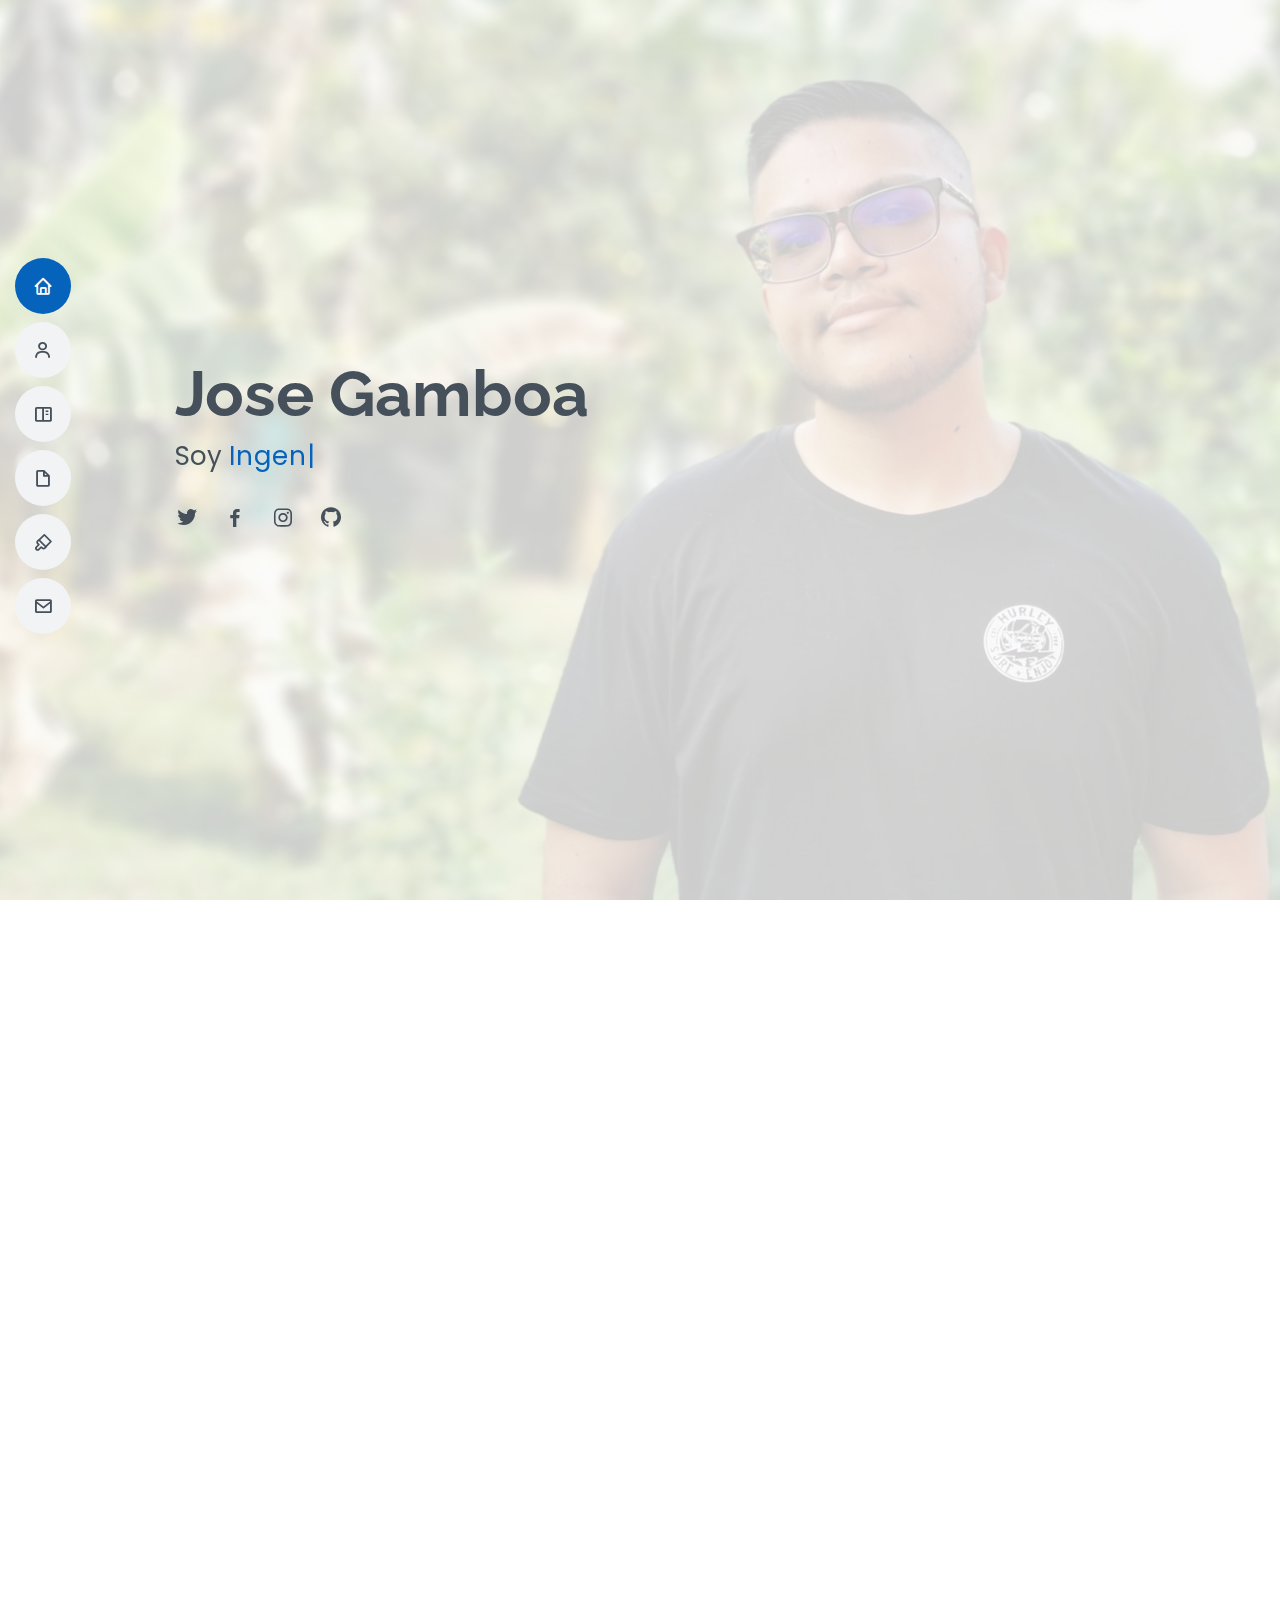
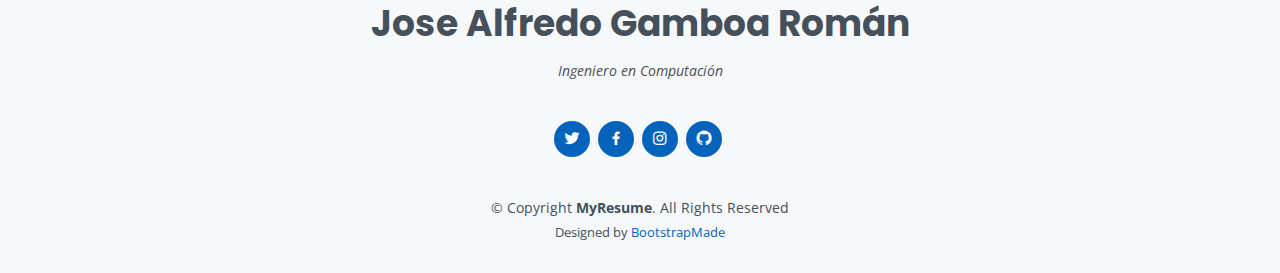
==== commit 66c7ea02: "Update" ====
--- a/MyResume/index.html
+++ b/MyResume/index.html
@@ -5,7 +5,7 @@
     <meta charset="utf-8">
     <meta content="width=device-width, initial-scale=1.0" name="viewport">
 
-    <title>MyResume Bootstrap Template - Index</title>
+    <title>Jose Gamboa</title>
     <meta content="" name="description">
     <meta content="" name="keywords">
 
@@ -45,12 +45,12 @@
 
         <nav class="nav-menu">
             <ul>
-                <li class="active"><a href="#hero"><i class="bx bx-home"></i> <span>Home</span></a></li>
-                <li><a href="#about"><i class="bx bx-user"></i> <span>About</span></a></li>
-                <li><a href="#portfolio"><i class="bx bx-book-content"></i> <span>Portfolio</span></a></li>
-                <li><a href="#resume"><i class="bx bx-file-blank"></i> <span>Resume</span></a></li>
-                <li><a href="#services"><i class="bx bx-brush"></i> <span>Interests</span></a></li>
-                <li><a href="#contact"><i class="bx bx-envelope"></i> <span>Contact</span></a></li>
+                <li class="active"><a href="#hero"><i class="bx bx-home"></i> <span>Inicio</span></a></li>
+                <li><a href="#about"><i class="bx bx-user"></i> <span>Acerca de</span></a></li>
+                <li><a href="#portfolio"><i class="bx bx-book-content"></i> <span>Portafolio</span></a></li>
+                <li><a href="#resume"><i class="bx bx-file-blank"></i> <span>Resumen</span></a></li>
+                <li><a href="#interests"><i class="bx bx-brush"></i> <span>Intereses</span></a></li>
+                <li><a href="#contact"><i class="bx bx-envelope"></i> <span>Contacto</span></a></li>
             </ul>
         </nav>
         <!-- .nav-menu -->
@@ -65,8 +65,8 @@
             <p>Soy <span class="typed" data-typed-items=" Ingeniero en Computación , Estudiante,  Freelancer, Backend Developer, Web Developer"></span></p>
             <div class="social-links">
                 <a href="https://twitter.com/joalgamro" class="twitter"><i class="bx bxl-twitter"></i></a>
-                <a href="#" class="facebook"><i class="bx bxl-facebook"></i></a>
-                <a href="#" class="instagram"><i class="bx bxl-instagram"></i></a>
+                <a href="https://www.facebook.com/jose.gamboa.142892" class="facebook"><i class="bx bxl-facebook"></i></a>
+                <a href="https://www.instagram.com/joalgamro/" class="instagram"><i class="bx bxl-instagram"></i></a>
                 <a href="https://github.com/JoalG" class="git hub"><i class="bx bxl-github"></i></a>
             </div>
         </div>
@@ -80,7 +80,7 @@
             <div class="container" data-aos="fade-up">
 
                 <div class="section-title">
-                    <h2>About</h2>
+                    <h2>Acerca de</h2>
 
                 </div>
 
@@ -91,7 +91,7 @@
                     <div class="col-lg-8 pt-4 pt-lg-0 content">
                         <h3>Ingeniero en Computación.</h3>
                         <p class="font-italic">
-                            Mi nombre es Jose Alfredo Gamboa Román, tengo 20 años, nací en San Isidro del General, Pérez Zeledón donde he vivido la mayor parte de mi vida. Desde 2019 me encuentro cursando la carrera de Ingeniería en Computación en el Instituto Tecnológico de Costa
+                            Mi nombre es Jose Alfredo Gamboa Román, tengo 19 años, nací en San Isidro del General, Pérez Zeledón donde he vivido la mayor parte de mi vida. Desde 2019 me encuentro cursando la carrera de Ingeniería en Computación en el Instituto Tecnológico de Costa
                             Rica, específicamente en la sede central de Cartago.
                         </p>
                         <div class="row">
@@ -104,7 +104,7 @@
                             </div>
                             <div class="col-lg-6">
                                 <ul>
-                                    <li><i class="icofont-rounded-right"></i> <strong>Edad:</strong> 19</li>
+                                    <li><i class="icofont-rounded-right"></i> <strong>Edad:</strong> 19 años</li>
                                     <li><i class="icofont-rounded-right"></i> <strong>Email:</strong> joalgamro2010@gmail.com</li>
                                     <li><i class="icofont-rounded-right"></i> <strong>Escolaridad :</strong> Estudiante Universitario</li>
                                 </ul>
@@ -132,7 +132,7 @@
                 <div class="row">
                     <div class="col-lg-12 d-flex justify-content-center" data-aos="fade-up" data-aos-delay="100">
                         <ul id="portfolio-flters">
-                            <li data-filter="*" class="filter-active">All</li>
+                            <li data-filter="*" class="filter-active">Todas</li>
                             <li data-filter=".filter-app">App</li>
                             <li data-filter=".filter-web">Web</li>
                         </ul>
@@ -214,7 +214,7 @@
                         <div class="portfolio-wrap">
                             <img src="assets/img/portfolio/dynamic_forms.png" class="img-fluid" alt="">
                             <div class="portfolio-info">
-                                <h4>Forms Dinámicos</h4>
+                                <h4>Dynamic Forms</h4>
                                 <p>Web</p>
                                 <div class="portfolio-links">
                                     <a href="portfolio-details-dynamic-forms.html" data-gall="portfolioDetailsGallery" data-vbtype="iframe" class="venobox" title="Portfolio Details"><i class="bx bx-info-circle"></i></a>
@@ -234,233 +234,291 @@
             <div class="container" data-aos="fade-up">
 
                 <div class="section-title">
-                    <h2>Resume</h2>
-                    <p>Magnam dolores commodi suscipit. Necessitatibus eius consequatur ex aliquid fuga eum quidem. Sit sint consectetur velit. Quisquam quos quisquam cupiditate. Et nemo qui impedit suscipit alias ea. Quia fugiat sit in iste officiis commodi
-                        quidem hic quas.</p>
+                    <h2>Resumen</h2>
+                    <p>En esta sección se muestra un resumen de mi experiencia académica, experiencia laboral y habilidades.</p>
                 </div>
 
                 <div class="row">
                     <div class="col-lg-6">
-                        <h3 class="resume-title">Sumary</h3>
-                        <div class="resume-item pb-0">
-                            <h4>Brandon Johnson</h4>
-                            <p><em>Innovative and deadline-driven Graphic Designer with 3+ years of experience designing and developing user-centered digital/print marketing material from initial concept to final, polished deliverable.</em></p>
-                            <ul>
-                                <li>Portland par 127,Orlando, FL</li>
-                                <li>(123) 456-7891</li>
-                                <li>alice.barkley@example.com</li>
-                            </ul>
-                        </div>
-
                         <h3 class="resume-title">Education</h3>
                         <div class="resume-item">
-                            <h4>Master of Fine Arts &amp; Graphic Design</h4>
-                            <h5>2015 - 2016</h5>
-                            <p><em>Rochester Institute of Technology, Rochester, NY</em></p>
-                            <p>Qui deserunt veniam. Et sed aliquam labore tempore sed quisquam iusto autem sit. Ea vero voluptatum qui ut dignissimos deleniti nerada porti sand markend</p>
+                            <h4>Bachillerato de Ingeniería en Computación </h4>
+                            <h5>2019 – Presente </h5>
+                            <p><em>Instituto Tecnológico de Costa Rica, sede central Cartago, Costa Rica</em></p>
+                            <p>Actualmente me encuentro cursando el 5to semestre de la carrera de Ingeniería en computación en el ITCR.</p>
                         </div>
                         <div class="resume-item">
-                            <h4>Bachelor of Fine Arts &amp; Graphic Design</h4>
-                            <h5>2010 - 2014</h5>
-                            <p><em>Rochester Institute of Technology, Rochester, NY</em></p>
-                            <p>Quia nobis sequi est occaecati aut. Repudiandae et iusto quae reiciendis et quis Eius vel ratione eius unde vitae rerum voluptates asperiores voluptatem Earum molestiae consequatur neque etlon sader mart dila</p>
+                            <h4>Bachillerato de educación media </h4>
+                            <h5>2018</h5>
+                            <p><em>Liceo Unesco, Pérez Zeledón, San Jose, Costa Rica</em></p>
+                            <p>Completé mi educación secundaria con las pruebas de Bachillerato de educación media en el año 2018, las cuales aprobé exitosamente.</p>
+                        </div>
+                        <div class="resume-item">
+                            <h4>Certificación de tecnología en inglés conversacional </h4>
+                            <h5>2017 - 2018</h5>
+                            <p><em>Liceo Unesco, Pérez Zeledón, San Jose, Costa Rica</em></p>
+                            <p>Durante los últimos 2 años de mi educación secundaria cursé la tecnología de inglés conversacional impartida por la institución.</p>
+                        </div>
+                        <div class="resume-item">
+                            <h4>Educación secundaria </h4>
+                            <h5>2014 - 2018</h5>
+                            <p><em>Liceo Unesco, Pérez Zeledón, San Jose, Costa Rica</em></p>
+                            <p>Completé mi educación secundaria en el Liceo Unesco de Pérez Zeledón.</p>
                         </div>
                     </div>
                     <div class="col-lg-6">
                         <h3 class="resume-title">Professional Experience</h3>
                         <div class="resume-item">
-                            <h4>Senior graphic design specialist</h4>
-                            <h5>2019 - Present</h5>
-                            <p><em>Experion, New York, NY </em></p>
+                            <h4>Tutor universitario</h4>
+                            <h5>2021 - Present</h5>
+                            <p><em>Instituto Tecnológico de Costa Rica & Privado</em></p>
                             <ul>
-                                <li>Lead in the design, development, and implementation of the graphic, layout, and production communication materials</li>
-                                <li>Delegate tasks to the 7 members of the design team and provide counsel on all aspects of the project. </li>
-                                <li>Supervise the assessment of all graphic materials in order to ensure quality and accuracy of the design</li>
-                                <li>Oversee the efficient use of production project budgets ranging from $2,000 - $25,000</li>
+                                <li>Fui asignado como tutor para el curso de Bases de Datos 1 durante el primer semestre del año 2021 por la escuela de Ingeniería en computación del ITCR. </li>
+                                <li>Imparto tutorías de cursos universitario y temas afines a mi carrera, tales como cursos de matemática, de computación y demás. </li>
+
                             </ul>
                         </div>
                         <div class="resume-item">
-                            <h4>Graphic design specialist</h4>
-                            <h5>2017 - 2018</h5>
-                            <p><em>Stepping Stone Advertising, New York, NY</em></p>
+                            <h4>Asistente del profesor William Mata</h4>
+                            <h5>2020 - Presente</h5>
+                            <p><em>Instituto Tecnológico de Costa Rica</em></p>
                             <ul>
-                                <li>Developed numerous marketing programs (logos, brochures,infographics, presentations, and advertisements).</li>
-                                <li>Managed up to 5 projects or tasks at a given time while under pressure</li>
-                                <li>Recommended and consulted with clients on the most appropriate graphic design</li>
-                                <li>Created 4+ design presentations and proposals a month for clients and account managers</li>
+                                <li>Asistente de diversos cursos de la escuela de ingeniería en computación que son impartidos por el profesor, tales como Elementos de Computación, Análisis y Diseñó de Algoritmos, Introducción a la Programación y Taller de
+                                    Programación.
+                                </li>
+                                <li>Revisión de las evaluaciones de los cursos anterior mencionados tales como quices, tareas y proyectos de los estudiantes.</li>
                             </ul>
                         </div>
-                    </div>
+                        <div class="resume-item">
+                            <h4>Asistente del profesor Reiman Acuña</h4>
+                            <h5>2020</h5>
+                            <p><em>Instituto Tecnológico de Costa Rica</em></p>
+                            <ul>
+                                <li>Asistente del curso de Matemática General impartido por el profesor durante el primer semestre del año 2020.</li>
+                                <li>Diseño y revisión de las evaluaciones del curso anterior mencionado.</li>
+                            </ul>
+                        </div>
+                    </div>
+                </div>
+
+            </div>
+
+            <div class="container mt-5" data-aos="fade-up">
+
+                <div class="section-title">
+                    <h2>Habilidades</h2>
+                </div>
+
+                <div class="row ">
+
+                    <div class="col-lg-4 col-md-6 d-flex align-items-stretch my-5" data-aos="zoom-in" data-aos-delay="100">
+                        <div class="card bg-white border-0">
+                            <img class="card-img-top mx-auto  " src="assets/img/Skills/Python.png" alt="Python icon" style="width:20%">
+                            <a class="mx-auto text-dark font-weight-bold mt-2">Python</a>
+
+                        </div>
+                    </div>
+
+                    <div class="col-lg-4 col-md-6 d-flex align-items-stretch my-5" data-aos="zoom-in" data-aos-delay="100">
+                        <div class="card bg-white border-0">
+                            <img class="card-img-top mx-auto  " src="assets/img/Skills/Java.png" alt="Java icon" style="width:20%">
+                            <a class="mx-auto text-dark font-weight-bold mt-2">Java</a>
+
+                        </div>
+                    </div>
+
+                    <div class="col-lg-4 col-md-6 d-flex align-items-stretch my-5" data-aos="zoom-in" data-aos-delay="100">
+                        <div class="card bg-white border-0">
+                            <img class="card-img-top mx-auto  " src="assets/img/Skills/C++.png" alt="C++ icon" style="width:20%">
+                            <a class="mx-auto text-dark font-weight-bold mt-2">C/C++</a>
+
+                        </div>
+                    </div>
+
+                    <div class="col-lg-4 col-md-6 d-flex align-items-stretch my-5" data-aos="zoom-in" data-aos-delay="100">
+                        <div class="card bg-white border-0">
+                            <img class="card-img-top mx-auto  " src="assets/img/Skills/CSharp.png" alt="CSharp icon" style="width:20%">
+                            <a class="mx-auto text-dark font-weight-bold mt-2">C&#35</a>
+
+                        </div>
+                    </div>
+
+                    <div class="col-lg-4 col-md-6 d-flex align-items-stretch my-5" data-aos="zoom-in" data-aos-delay="100">
+                        <div class="card bg-white border-0">
+                            <img class="card-img-top mx-auto  " src="assets/img/Skills/JavaScript.png" alt="JavaScript icon" style="width:20%">
+                            <a class="mx-auto text-dark font-weight-bold mt-2">Java Script</a>
+
+                        </div>
+                    </div>
+
+                    <div class="col-lg-4 col-md-6 d-flex align-items-stretch my-5" data-aos="zoom-in" data-aos-delay="100">
+                        <div class="card bg-white border-0">
+                            <img class="card-img-top mx-auto  " src="assets/img/Skills/Sql.png" alt="SQL icon" style="width:20%">
+                            <a class="mx-auto text-dark font-weight-bold mt-2">SQL</a>
+
+                        </div>
+                    </div>
+
+                    <div class="col-lg-4 col-md-6 d-flex align-items-stretch my-5" data-aos="zoom-in" data-aos-delay="100">
+                        <div class="card bg-white border-0">
+                            <img class="card-img-top mx-auto  " src="assets/img/Skills/MongoDB.png" alt="MongoDB icon" style="width:20%">
+                            <a class="mx-auto text-dark font-weight-bold mt-2">MongoDB</a>
+
+                        </div>
+                    </div>
+
+                    <div class="col-lg-4 col-md-6 d-flex align-items-stretch my-5" data-aos="zoom-in" data-aos-delay="100">
+                        <div class="card bg-white border-0">
+                            <img class="card-img-top mx-auto  " src="assets/img/Skills/Haskell.png" alt="Haskell icon" style="width:20%">
+                            <a class="mx-auto text-dark font-weight-bold mt-2">Haskell</a>
+
+                        </div>
+                    </div>
+
+                    <div class="col-lg-4 col-md-6 d-flex align-items-stretch my-5" data-aos="zoom-in" data-aos-delay="100">
+                        <div class="card bg-white border-0">
+                            <img class="card-img-top mx-auto  " src="assets/img/Skills/Html.png" alt="Html icon" style="width:20%">
+                            <a class="mx-auto text-dark font-weight-bold mt-2">HTML</a>
+
+                        </div>
+                    </div>
+
+                    <div class="col-lg-4 col-md-6 d-flex align-items-stretch my-5" data-aos="zoom-in" data-aos-delay="100">
+                        <div class="card bg-white border-0">
+                            <img class="card-img-top mx-auto  " src="assets/img/Skills/Css.png" alt="Css icon" style="width:20%">
+                            <a class="mx-auto text-dark font-weight-bold mt-2">HTML</a>
+
+                        </div>
+                    </div>
+
+                    <div class="col-lg-4 col-md-6 d-flex align-items-stretch my-5" data-aos="zoom-in" data-aos-delay="100">
+                        <div class="card bg-white border-0">
+                            <img class="card-img-top mx-auto  " src="assets/img/Skills/Bootstrap.png" alt="Bootstrap icon" style="width:20%">
+                            <a class="mx-auto text-dark font-weight-bold mt-2">Bootstrap</a>
+
+                        </div>
+                    </div>
+
+                    <div class="col-lg-4 col-md-6 d-flex align-items-stretch my-5" data-aos="zoom-in" data-aos-delay="100">
+                        <div class="card bg-white border-0">
+                            <img class="card-img-top mx-auto  " src="assets/img/Skills/Nasm.png" alt="NASM icon" style="width:20%">
+                            <a class="mx-auto text-dark font-weight-bold mt-2">NASM</a>
+
+                        </div>
+                    </div>
+
                 </div>
 
             </div>
         </section>
         <!-- End Resume Section -->
 
-
-        <!-- ======= Skills Section ======= -->
-        <section id="skills" class="skills section-bg">
+        <!-- ======= Services Section ======= -->
+        <!-- ======= Portfolio Section ======= -->
+        <section id="interests" class="portfolio section-bg">
             <div class="container" data-aos="fade-up">
 
                 <div class="section-title">
-                    <h2>Skills</h2>
-                    <p>Magnam dolores commodi suscipit. Necessitatibus eius consequatur ex aliquid fuga eum quidem. Sit sint consectetur velit. Quisquam quos quisquam cupiditate. Et nemo qui impedit suscipit alias ea. Quia fugiat sit in iste officiis commodi
-                        quidem hic quas.</p>
-                </div>
-
-                <div class="row skills-content">
-
-                    <div class="col-lg-6">
-
-                        <div class="progress">
-                            <span class="skill">HTML <i class="val">100%</i></span>
-                            <div class="progress-bar-wrap">
-                                <div class="progress-bar" role="progressbar" aria-valuenow="100" aria-valuemin="0" aria-valuemax="100"></div>
-                            </div>
-                        </div>
-
-                        <div class="progress">
-                            <span class="skill">CSS <i class="val">90%</i></span>
-                            <div class="progress-bar-wrap">
-                                <div class="progress-bar" role="progressbar" aria-valuenow="90" aria-valuemin="0" aria-valuemax="100"></div>
-                            </div>
-                        </div>
-
-                        <div class="progress">
-                            <span class="skill">JavaScript <i class="val">75%</i></span>
-                            <div class="progress-bar-wrap">
-                                <div class="progress-bar" role="progressbar" aria-valuenow="75" aria-valuemin="0" aria-valuemax="100"></div>
-                            </div>
-                        </div>
-
-                    </div>
-
-                    <div class="col-lg-6">
-
-                        <div class="progress">
-                            <span class="skill">PHP <i class="val">80%</i></span>
-                            <div class="progress-bar-wrap">
-                                <div class="progress-bar" role="progressbar" aria-valuenow="80" aria-valuemin="0" aria-valuemax="100"></div>
-                            </div>
-                        </div>
-
-                        <div class="progress">
-                            <span class="skill">WordPress/CMS <i class="val">90%</i></span>
-                            <div class="progress-bar-wrap">
-                                <div class="progress-bar" role="progressbar" aria-valuenow="90" aria-valuemin="0" aria-valuemax="100"></div>
-                            </div>
-                        </div>
-
-                        <div class="progress">
-                            <span class="skill">Photoshop <i class="val">55%</i></span>
-                            <div class="progress-bar-wrap">
-                                <div class="progress-bar" role="progressbar" aria-valuenow="55" aria-valuemin="0" aria-valuemax="100"></div>
-                            </div>
-                        </div>
-
-                    </div>
+                    <h2>Intereses</h2>
+                    <p>A continuación, se pueden observar algunos de mis interes personales.</p>
+                </div>
+
+                <div class="row portfolio-container" data-aos="fade-up" data-aos-delay="200">
+
+                    <div class="col-lg-4 col-md-6 portfolio-item filter-app">
+                        <div class="portfolio-wrap">
+                            <img src="assets/img/Intereses/Cocinar.jpg" class="img-fluid border-secondary" alt="">
+                            <div class="portfolio-info font-weight-bold">
+                                <h4>Cocina</h4>
+                                <p>Desde pequeño me ha interesado la concina, me parece una de las mejores formas de conocer la cultura de otras personas.</p>
+                            </div>
+                        </div>
+                    </div>
+
+                    <div class="col-lg-4 col-md-6 portfolio-item filter-app">
+                        <div class="portfolio-wrap">
+                            <img src="assets/img/Intereses/Entrenar.jpg" class="img-fluid" alt="">
+                            <div class="portfolio-info font-weight-bold">
+                                <h4>Deporte</h4>
+                                <p>Llevo aproximadamente 4 años de entrenar en el gimnasio, disfruto mucho el tiempo que entreno para relajarme.</p>
+                            </div>
+                        </div>
+                    </div>
+
+                    <div class="col-lg-4 col-md-6 portfolio-item filter-app">
+                        <div class="portfolio-wrap">
+                            <img src="assets/img/Intereses/Idiomas.jpg" class="img-fluid" alt="">
+                            <div class="portfolio-info font-weight-bold">
+                                <h4>Idiomas</h4>
+                                <p>Es algo que siempre me ha interesado, los últimos años me centré en mejorar mi dominio en el inglés y actualmente estoy aprendiendo lo básico del alemán.</p>
+                            </div>
+                        </div>
+                    </div>
+
+                    <div class="col-lg-4 col-md-6 portfolio-item filter-app">
+                        <div class="portfolio-wrap">
+                            <img src="assets/img/Intereses/Lectura.jpg" class="img-fluid" alt="">
+                            <div class="portfolio-info font-weight-bold">
+                                <h4>Lectura</h4>
+                                <p>Durante la secundaria me volví fan de la lectura, suelo leer literatura fantástica y ciencia ficción. Mi saga favorita es Harry Potter.</p>
+                            </div>
+                        </div>
+                    </div>
+
+                    <div class="col-lg-4 col-md-6 portfolio-item filter-app">
+                        <div class="portfolio-wrap">
+                            <img src="assets/img/Intereses/Musica.jfif.jpg" class="img-fluid" alt="">
+                            <div class="portfolio-info font-weight-bold">
+                                <h4>Música</h4>
+                                <p>Suelo escuchar música casi todo el día mientras trabajo y para relajarme también. Escucho música de diversos géneros y épocas. </p>
+                            </div>
+                        </div>
+                    </div>
+
+                    <div class="col-lg-4 col-md-6 portfolio-item filter-app">
+                        <div class="portfolio-wrap">
+                            <img src="assets/img/Intereses/Tecnologia.jpg" class="img-fluid" alt="">
+                            <div class="portfolio-info font-weight-bold">
+                                <h4>Tecnología</h4>
+                                <p>Desde pequeño me interesó mucho la tecnología, probar nuevos dispositivos, analizarlos e incluso modificarlos me llama mucho la atención.</p>
+                            </div>
+                        </div>
+                    </div>
+
+                    <div class="col-lg-4 col-md-6 portfolio-item filter-app">
+                        <div class="portfolio-wrap">
+                            <img src="assets/img/Intereses/Viajar.jpg" class="img-fluid" alt="">
+                            <div class="portfolio-info font-weight-bold">
+                                <h4>Viajar</h4>
+                                <p>Me encanta conocer diferentes lugares, por lo general me gusta mas el turismo urbano y la montaña.</p>
+                            </div>
+                        </div>
+                    </div>
+                    <div class="col-lg-4 col-md-6 portfolio-item filter-app">
+                        <div class="portfolio-wrap">
+                            <img src="assets/img/Intereses/Cine.jpg" class="img-fluid" alt="">
+                            <div class="portfolio-info font-weight-bold">
+                                <h4>Cine</h4>
+                                <p> Es algo que siempre me ha llamado la atención, en 2019 llevé un curso de apreciación del cine en el cual aprendí lo básico del tema. </p>
+                            </div>
+                        </div>
+                    </div>
+                    <div class="col-lg-4 col-md-6 portfolio-item filter-app">
+                        <div class="portfolio-wrap">
+                            <img src="assets/img/Intereses/Videojuegos.jpg" class="img-fluid" alt="">
+                            <div class="portfolio-info font-weight-bold">
+                                <h4>Videojuegos</h4>
+                                <p> Cuando tengo tiempo libre me gusta jugar videojuegos. Prefiero los juegos multijugador, suelo jugar Fornite, CSGO, Pokémon, Minecraft y algunos otros Battle Royal.</p>
+                            </div>
+                        </div>
+                    </div>
+
 
                 </div>
 
             </div>
         </section>
-        <!-- End Skills Section -->
-
-
-        <!-- ======= Services Section ======= -->
-        <section id="services" class="services">
-            <div class="container" data-aos="fade-up">
-
-                <div class="section-title">
-                    <h2>Services</h2>
-                    <p>Magnam dolores commodi suscipit. Necessitatibus eius consequatur ex aliquid fuga eum quidem. Sit sint consectetur velit. Quisquam quos quisquam cupiditate. Et nemo qui impedit suscipit alias ea. Quia fugiat sit in iste officiis commodi
-                        quidem hic quas.</p>
-                </div>
-
-                <div class="row">
-
-                    <div class="col-lg-4 col-md-6 d-flex align-items-stretch" data-aos="zoom-in" data-aos-delay="100">
-                        <div class="icon-box iconbox-blue">
-                            <div class="icon">
-                                <svg width="100" height="100" viewBox="0 0 600 600" xmlns="http://www.w3.org/2000/svg">
-                  <path stroke="none" stroke-width="0" fill="#f5f5f5" d="M300,521.0016835830174C376.1290562159157,517.8887921683347,466.0731472004068,529.7835943286574,510.70327084640275,468.03025145048787C554.3714126377745,407.6079735673963,508.03601936045806,328.9844924480964,491.2728898941984,256.3432110539036C474.5976632858925,184.082847569629,479.9380746630129,96.60480741107993,416.23090153303,58.64404602377083C348.86323505073057,18.502131276798302,261.93793281208167,40.57373210992963,193.5410806939664,78.93577620505333C130.42746243093433,114.334589627462,98.30271207620316,179.96522072025542,76.75703585869454,249.04625023123273C51.97151888228291,328.5150500222984,13.704378332031375,421.85034740162234,66.52175969318436,486.19268352777647C119.04800174914682,550.1803526380478,217.28368757567262,524.383925680826,300,521.0016835830174"></path>
-                </svg>
-                                <i class="bx bxl-dribbble"></i>
-                            </div>
-                            <h4><a href="">Lorem Ipsum</a></h4>
-                            <p>Voluptatum deleniti atque corrupti quos dolores et quas molestias excepturi</p>
-                        </div>
-                    </div>
-
-                    <div class="col-lg-4 col-md-6 d-flex align-items-stretch mt-4 mt-md-0" data-aos="zoom-in" data-aos-delay="200">
-                        <div class="icon-box iconbox-orange ">
-                            <div class="icon">
-                                <svg width="100" height="100" viewBox="0 0 600 600" xmlns="http://www.w3.org/2000/svg">
-                  <path stroke="none" stroke-width="0" fill="#f5f5f5" d="M300,582.0697525312426C382.5290701553225,586.8405444964366,449.9789794690241,525.3245884688669,502.5850820975895,461.55621195738473C556.606425686781,396.0723002908107,615.8543463187945,314.28637112970534,586.6730223649479,234.56875336149918C558.9533121215079,158.8439757836574,454.9685369536778,164.00468322053177,381.49747125262974,130.76875717737553C312.15926192815925,99.40240125094834,248.97055460311594,18.661163978235184,179.8680185752513,50.54337015887873C110.5421016452524,82.52863877960104,119.82277516462835,180.83849132639028,109.12597500060166,256.43424936330496C100.08760227029461,320.3096726198365,92.17705696193138,384.0621239912766,124.79988738764834,439.7174275375508C164.83382741302287,508.01625554203684,220.96474134820875,577.5009287672846,300,582.0697525312426"></path>
-                </svg>
-                                <i class="bx bx-file"></i>
-                            </div>
-                            <h4><a href="">Sed Perspiciatis</a></h4>
-                            <p>Duis aute irure dolor in reprehenderit in voluptate velit esse cillum dolore</p>
-                        </div>
-                    </div>
-
-                    <div class="col-lg-4 col-md-6 d-flex align-items-stretch mt-4 mt-lg-0" data-aos="zoom-in" data-aos-delay="300">
-                        <div class="icon-box iconbox-pink">
-                            <div class="icon">
-                                <svg width="100" height="100" viewBox="0 0 600 600" xmlns="http://www.w3.org/2000/svg">
-                  <path stroke="none" stroke-width="0" fill="#f5f5f5" d="M300,541.5067337569781C382.14930387511276,545.0595476570109,479.8736841581634,548.3450877840088,526.4010558755058,480.5488172755941C571.5218469581645,414.80211281144784,517.5187510058486,332.0715597781072,496.52539010469104,255.14436215662573C477.37192572678356,184.95920475031193,473.57363656557914,105.61284051026155,413.0603344069578,65.22779650032875C343.27470386102294,18.654635553484475,251.2091493199835,5.337323636656869,175.0934190732945,40.62881213300186C97.87086631185822,76.43348514350839,51.98124368387456,156.15599469081315,36.44837278890362,239.84606092416172C21.716077023791087,319.22268207091537,43.775223500013084,401.1760424656574,96.891909868211,461.97329694683043C147.22146801428983,519.5804099606455,223.5754009179313,538.201503339737,300,541.5067337569781"></path>
-                </svg>
-                                <i class="bx bx-tachometer"></i>
-                            </div>
-                            <h4><a href="">Magni Dolores</a></h4>
-                            <p>Excepteur sint occaecat cupidatat non proident, sunt in culpa qui officia</p>
-                        </div>
-                    </div>
-
-                    <div class="col-lg-4 col-md-6 d-flex align-items-stretch mt-4" data-aos="zoom-in" data-aos-delay="100">
-                        <div class="icon-box iconbox-yellow">
-                            <div class="icon">
-                                <svg width="100" height="100" viewBox="0 0 600 600" xmlns="http://www.w3.org/2000/svg">
-                  <path stroke="none" stroke-width="0" fill="#f5f5f5" d="M300,503.46388370962813C374.79870501325706,506.71871716319447,464.8034551963731,527.1746412648533,510.4981551193396,467.86667711651364C555.9287308511215,408.9015244558933,512.6030010748507,327.5744911775523,490.211057578863,256.5855673507754C471.097692560561,195.9906835881958,447.69079081568157,138.11976852964426,395.19560036434837,102.3242989838813C329.3053358748298,57.3949838291264,248.02791733380457,8.279543830951368,175.87071277845988,42.242879143198664C103.41431057327972,76.34704239035025,93.79494320519305,170.9812938413882,81.28167332365135,250.07896920659033C70.17666984294237,320.27484674793965,64.84698225790005,396.69656628748305,111.28512138212992,450.4950937839243C156.20124167950087,502.5303643271138,231.32542653798444,500.4755392045468,300,503.46388370962813"></path>
-                </svg>
-                                <i class="bx bx-layer"></i>
-                            </div>
-                            <h4><a href="">Nemo Enim</a></h4>
-                            <p>At vero eos et accusamus et iusto odio dignissimos ducimus qui blanditiis</p>
-                        </div>
-                    </div>
-
-                    <div class="col-lg-4 col-md-6 d-flex align-items-stretch mt-4" data-aos="zoom-in" data-aos-delay="200">
-                        <div class="icon-box iconbox-red">
-                            <div class="icon">
-                                <svg width="100" height="100" viewBox="0 0 600 600" xmlns="http://www.w3.org/2000/svg">
-                  <path stroke="none" stroke-width="0" fill="#f5f5f5" d="M300,532.3542879108572C369.38199826031484,532.3153073249985,429.10787420159085,491.63046689027357,474.5244479745417,439.17860296908856C522.8885846962883,383.3225815378663,569.1668002868075,314.3205725914397,550.7432151929288,242.7694973846089C532.6665558377875,172.5657663291529,456.2379748765914,142.6223662098291,390.3689995646985,112.34683881706744C326.66090330228417,83.06452184765237,258.84405631176094,53.51806209861945,193.32584062364296,78.48882559362697C121.61183558270385,105.82097193414197,62.805066853699245,167.19869350419734,48.57481801355237,242.6138429142374C34.843463184063346,315.3850353017275,76.69343916112496,383.4422959591041,125.22947124332185,439.3748458443577C170.7312796277747,491.8107796887764,230.57421082200815,532.3932930995766,300,532.3542879108572"></path>
-                </svg>
-                                <i class="bx bx-slideshow"></i>
-                            </div>
-                            <h4><a href="">Dele Cardo</a></h4>
-                            <p>Quis consequatur saepe eligendi voluptatem consequatur dolor consequuntur</p>
-                        </div>
-                    </div>
-
-                    <div class="col-lg-4 col-md-6 d-flex align-items-stretch mt-4" data-aos="zoom-in" data-aos-delay="300">
-                        <div class="icon-box iconbox-teal">
-                            <div class="icon">
-                                <svg width="100" height="100" viewBox="0 0 600 600" xmlns="http://www.w3.org/2000/svg">
-                  <path stroke="none" stroke-width="0" fill="#f5f5f5" d="M300,566.797414625762C385.7384707136149,576.1784315230908,478.7894351017131,552.8928747891023,531.9192734346935,484.94944893311C584.6109503024035,417.5663521118492,582.489472248146,322.67544863468447,553.9536738515405,242.03673114598146C529.1557734026468,171.96086150256528,465.24506316201064,127.66468636344209,395.9583748389544,100.7403814666027C334.2173773831606,76.7482773500951,269.4350130405921,84.62216499799875,207.1952322260088,107.2889140133804C132.92018162631612,134.33871894543012,41.79353780512637,160.00259165414826,22.644507872594943,236.69541883565114C3.319112789854554,314.0945973066697,72.72355303640163,379.243833228382,124.04198916343866,440.3218312028393C172.9286146004772,498.5055451809895,224.45579914871206,558.5317968840102,300,566.797414625762"></path>
-                </svg>
-                                <i class="bx bx-arch"></i>
-                            </div>
-                            <h4><a href="">Divera Don</a></h4>
-                            <p>Modi nostrum vel laborum. Porro fugit error sit minus sapiente sit aspernatur</p>
-                        </div>
-                    </div>
-
-                </div>
-
-            </div>
-        </section>
+        <!-- End Portfolio Section -->
         <!-- End Services Section -->
 
 
@@ -470,7 +528,7 @@
             <div class="container" data-aos="fade-up">
 
                 <div class="section-title">
-                    <h2>Contact</h2>
+                    <h2>Contacto</h2>
                 </div>
 
                 <div class="row mt-1">
@@ -479,20 +537,20 @@
                         <div class="info">
                             <div class="address">
                                 <i class="icofont-google-map"></i>
-                                <h4>Location:</h4>
-                                <p>A108 Adam Street, New York, NY 535022</p>
+                                <h4>Dirección:</h4>
+                                <p>Barrio Morazán, San Isidro del General, Pérez Zeledón, San José, Costa Rica.</p>
                             </div>
 
                             <div class="email">
                                 <i class="icofont-envelope"></i>
                                 <h4>Email:</h4>
-                                <p>info@example.com</p>
+                                <p>joalgamro2010@gmail.com</p>
                             </div>
 
                             <div class="phone">
                                 <i class="icofont-phone"></i>
-                                <h4>Call:</h4>
-                                <p>+1 5589 55488 55s</p>
+                                <h4>Teléfono:</h4>
+                                <p>+506 6132 2699</p>
                             </div>
 
                         </div>
@@ -504,28 +562,28 @@
                         <form action="forms/contact.php" method="post" role="form" class="php-email-form">
                             <div class="form-row">
                                 <div class="col-md-6 form-group">
-                                    <input type="text" name="name" class="form-control" id="name" placeholder="Your Name" data-rule="minlen:4" data-msg="Please enter at least 4 chars" />
+                                    <input type="text" name="name" class="form-control" id="name" placeholder="Nombre" data-rule="minlen:4" data-msg="Por favor ingrese al menos 4 caracteres" />
                                     <div class="validate"></div>
                                 </div>
                                 <div class="col-md-6 form-group">
-                                    <input type="email" class="form-control" name="email" id="email" placeholder="Your Email" data-rule="email" data-msg="Please enter a valid email" />
+                                    <input type="email" class="form-control" name="email" id="email" placeholder="Email" data-rule="email" data-msg="Por favor ingrese un Email valido" />
                                     <div class="validate"></div>
                                 </div>
                             </div>
                             <div class="form-group">
-                                <input type="text" class="form-control" name="subject" id="subject" placeholder="Subject" data-rule="minlen:4" data-msg="Please enter at least 8 chars of subject" />
+                                <input type="text" class="form-control" name="subject" id="subject" placeholder="Asunto" data-rule="minlen:4" data-msg="Por favor ingrese al menos 8 caracteres" />
                                 <div class="validate"></div>
                             </div>
                             <div class="form-group">
-                                <textarea class="form-control" name="message" rows="5" data-rule="required" data-msg="Please write something for us" placeholder="Message"></textarea>
+                                <textarea class="form-control" name="message" rows="5" data-rule="required" data-msg="Por favor ingrese su mensaje" placeholder="Mensaje"></textarea>
                                 <div class="validate"></div>
                             </div>
                             <div class="mb-3">
-                                <div class="loading">Loading</div>
+                                <div class="loading">Cargando</div>
                                 <div class="error-message"></div>
-                                <div class="sent-message">Your message has been sent. Thank you!</div>
-                            </div>
-                            <div class="text-center"><button type="submit">Send Message</button></div>
+                                <div class="sent-message">Su mensaje se ha enviado. Gracias!</div>
+                            </div>
+                            <div class="text-center"><button type="submit">Enviar mensaje</button></div>
                         </form>
 
                     </div>
@@ -542,14 +600,13 @@
     <!-- ======= Footer ======= -->
     <footer id="footer">
         <div class="container">
-            <h3>Brandon Johnson</h3>
-            <p>Et aut eum quis fuga eos sunt ipsa nihil. Labore corporis magni eligendi fuga maxime saepe commodi placeat.</p>
+            <h3>Jose Alfredo Gamboa Román</h3>
+            <p>Ingeniero en Computación</p>
             <div class="social-links">
-                <a href="#" class="twitter"><i class="bx bxl-twitter"></i></a>
-                <a href="#" class="facebook"><i class="bx bxl-facebook"></i></a>
-                <a href="#" class="instagram"><i class="bx bxl-instagram"></i></a>
-                <a href="#" class="google-plus"><i class="bx bxl-skype"></i></a>
-                <a href="#" class="linkedin"><i class="bx bxl-linkedin"></i></a>
+                <a href="https://twitter.com/joalgamro" class="twitter"><i class="bx bxl-twitter"></i></a>
+                <a href="https://www.facebook.com/jose.gamboa.142892" class="facebook"><i class="bx bxl-facebook"></i></a>
+                <a href="https://www.instagram.com/joalgamro/" class="instagram"><i class="bx bxl-instagram"></i></a>
+                <a href="https://github.com/JoalG" class="git hub"><i class="bx bxl-github"></i></a>
             </div>
             <div class="copyright">
                 &copy; Copyright <strong><span>MyResume</span></strong>. All Rights Reserved
